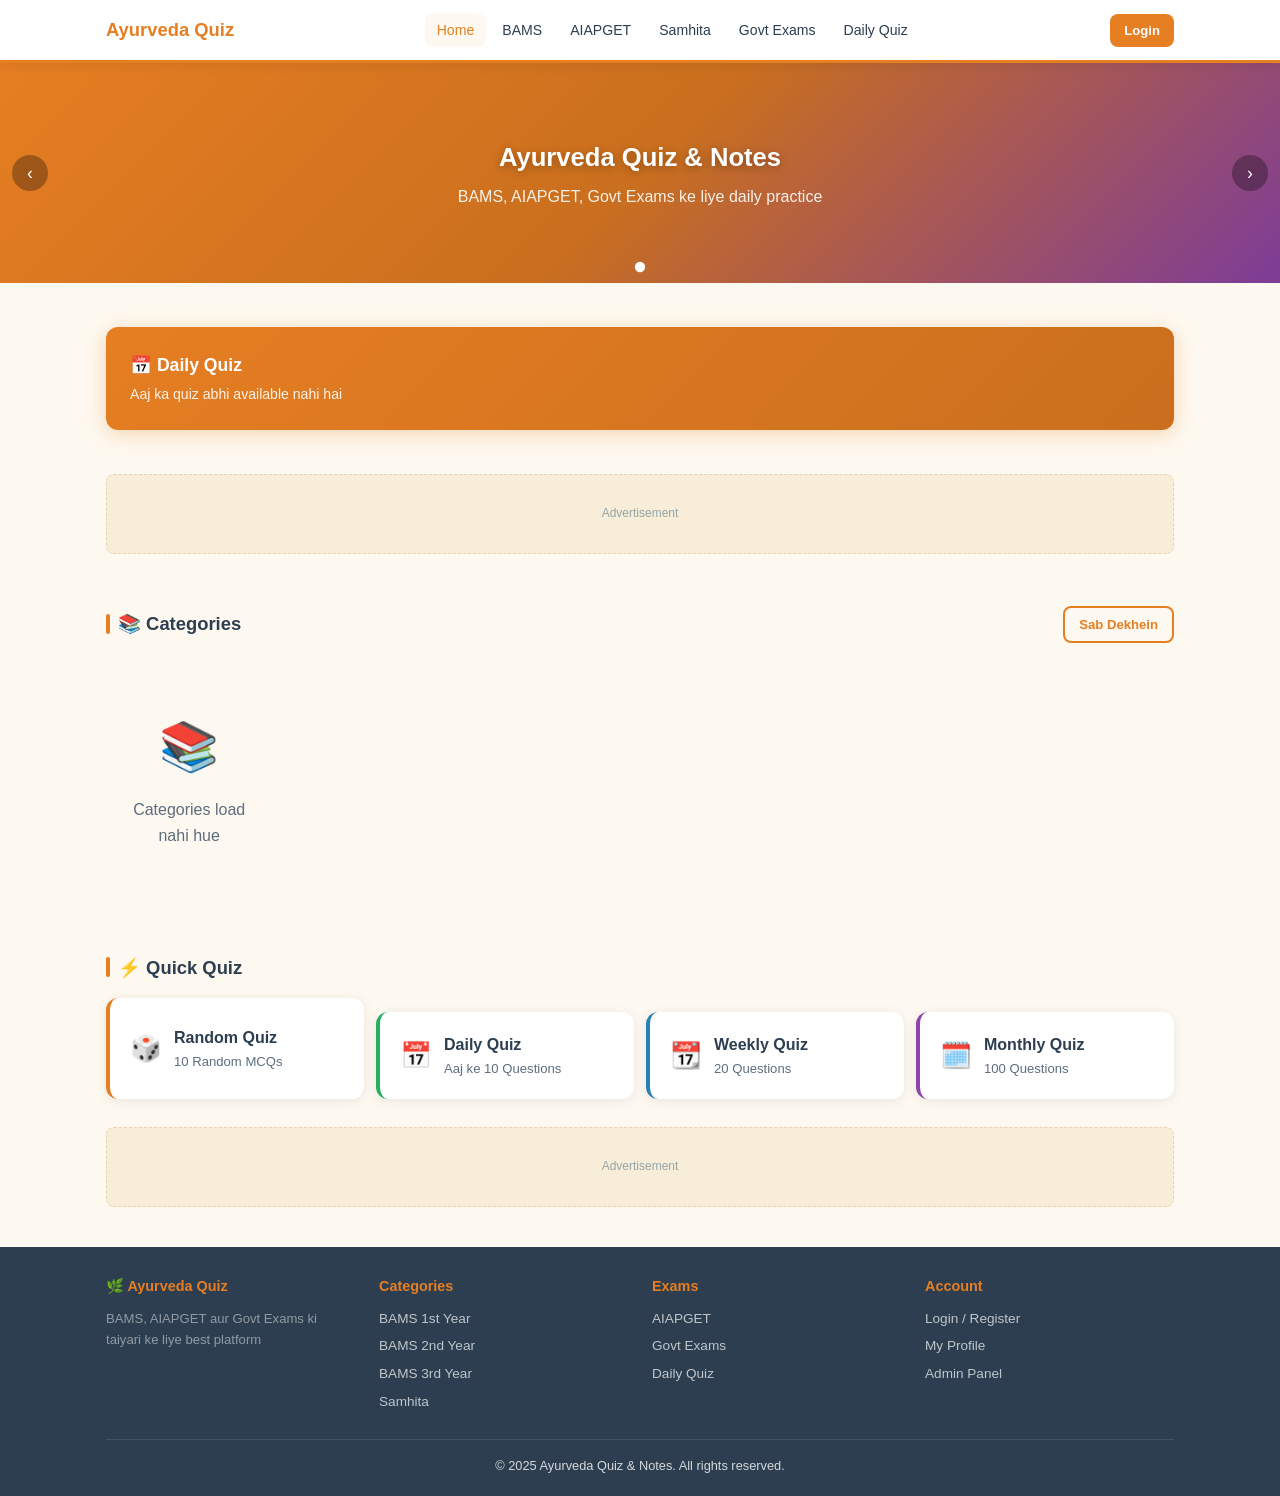
==== index.html @ a4ee5ae4 "Initial commit: Complete Ayurveda Quiz & Notes web app - Full homepage with banner slider, daily qui" ====
<!DOCTYPE html>
<html lang="hi">
<head>
  <meta charset="UTF-8">
  <meta name="viewport" content="width=device-width, initial-scale=1.0">
  <title>Ayurveda Quiz & Notes | BAMS | AIAPGET | Govt Exams</title>
  <meta name="description" content="BAMS, AIAPGET, Samhita aur Govt Exam ke liye free Ayurveda MCQ Quiz, Daily Test, Notes. Daily 10 questions practice.">
  <meta name="theme-color" content="#E67E22">
  <!-- Open Graph -->
  <meta property="og:title" content="Ayurveda Quiz & Notes">
  <meta property="og:description" content="Daily Ayurveda MCQ Practice for BAMS, AIAPGET, Govt Exams">
  <meta property="og:type" content="website">
  <link rel="stylesheet" href="/assets/css/style.css">
  <link rel="manifest" href="/manifest.json">
  <link rel="icon" href="/assets/img/logo.png" type="image/png">
  <!-- Preconnect -->
  <link rel="preconnect" href="https://fonts.googleapis.com">
</head>
<body>

<!-- ── Navbar ─────────────────────────────────────────────── -->
<nav class="navbar">
  <div class="container navbar-inner">
    <a href="/" class="navbar-brand">
      <img src="/assets/img/logo.png" alt="Logo" onerror="this.style.display='none'">
      <span>Ayurveda Quiz</span>
    </a>
    <div class="navbar-menu" id="nav-menu">
      <a href="/">Home</a>
      <a href="/pages/bams.html?year=1">BAMS</a>
      <a href="/pages/aiapget.html">AIAPGET</a>
      <a href="/pages/samhita.html">Samhita</a>
      <a href="/pages/govt-exam.html">Govt Exams</a>
      <a href="/pages/daily-quiz.html">Daily Quiz</a>
    </div>
    <div class="navbar-actions">
      <a href="/pages/login.html" class="btn btn-primary btn-sm" id="nav-login-btn">Login</a>
      <div class="hidden" id="nav-user-btn">
        <a href="/pages/profile.html" class="btn btn-outline btn-sm">👤 <span id="nav-user-name">User</span></a>
        <button id="nav-logout-btn" class="btn btn-sm" style="background:none;color:var(--text-mid);border:none">Logout</button>
      </div>
    </div>
    <button class="navbar-hamburger" id="nav-burger">☰</button>
  </div>
</nav>

<!-- ── Banner Slider ──────────────────────────────────────── -->
<div class="banner-slider" id="banner-slider">
  <div class="banner-slides" id="banner-slides">
    <!-- Loaded by JS -->
    <div class="banner-slide">
      <div class="banner-content">
        <h2>🌿 Ayurveda Quiz & Notes</h2>
        <p>BAMS, AIAPGET, Samhita ke liye daily practice karein</p>
        <a href="/pages/daily-quiz.html" class="btn btn-white btn-sm mt-2">Daily Quiz Start karein →</a>
      </div>
    </div>
  </div>
  <button class="banner-arrow prev" aria-label="Previous">‹</button>
  <button class="banner-arrow next" aria-label="Next">›</button>
  <div class="banner-dots" id="banner-dots"></div>
</div>

<!-- ── Main Content ───────────────────────────────────────── -->
<div class="container">

  <!-- Daily Quiz Highlight -->
  <div class="section">
    <div id="daily-quiz-box">
      <!-- Loaded by JS -->
      <div class="daily-quiz-box">
        <div class="info">
          <h3>📅 Daily Quiz Load ho raha hai...</h3>
        </div>
      </div>
    </div>
  </div>

  <!-- Ad Slot Top -->
  <div class="ad-slot mb-3" id="ad-slot-top">Advertisement</div>

  <!-- Categories -->
  <div class="section">
    <div class="section-header">
      <div class="section-title">📚 Categories</div>
      <a href="/pages/bams.html?year=1" class="btn btn-outline btn-sm">Sab Dekhein</a>
    </div>
    <div class="categories-grid" id="categories-grid">
      <!-- Loaded by JS -->
      <div class="spinner-wrap"><div class="spinner"></div></div>
    </div>
  </div>

  <!-- Quick Quiz Row -->
  <div class="section">
    <div class="section-title mb-2">⚡ Quick Quiz</div>
    <div style="display:grid;grid-template-columns:repeat(auto-fill,minmax(220px,1fr));gap:12px">
      <a href="/pages/quiz.html?type=random" class="card" style="border-left:4px solid var(--primary);display:flex;align-items:center;gap:12px;text-decoration:none;color:var(--text)">
        <span style="font-size:1.6rem">🎲</span>
        <div><div style="font-weight:700">Random Quiz</div><div class="text-small text-muted">10 Random MCQs</div></div>
      </a>
      <a href="/pages/daily-quiz.html" class="card" style="border-left:4px solid var(--green);display:flex;align-items:center;gap:12px;text-decoration:none;color:var(--text)">
        <span style="font-size:1.6rem">📅</span>
        <div><div style="font-weight:700">Daily Quiz</div><div class="text-small text-muted">Aaj ke 10 Questions</div></div>
      </a>
      <a href="/pages/quiz.html?type=weekly" class="card" style="border-left:4px solid var(--blue);display:flex;align-items:center;gap:12px;text-decoration:none;color:var(--text)">
        <span style="font-size:1.6rem">📆</span>
        <div><div style="font-weight:700">Weekly Quiz</div><div class="text-small text-muted">20 Questions</div></div>
      </a>
      <a href="/pages/quiz.html?type=monthly" class="card" style="border-left:4px solid var(--purple);display:flex;align-items:center;gap:12px;text-decoration:none;color:var(--text)">
        <span style="font-size:1.6rem">🗓️</span>
        <div><div style="font-weight:700">Monthly Quiz</div><div class="text-small text-muted">100 Questions</div></div>
      </a>
    </div>
  </div>

  <!-- Ad Slot Bottom -->
  <div class="ad-slot mb-3" id="ad-slot-bottom">Advertisement</div>

</div><!-- /container -->

<!-- ── Footer ─────────────────────────────────────────────── -->
<footer class="footer">
  <div class="container">
    <div class="footer-grid">
      <div class="footer-col">
        <h4>🌿 Ayurveda Quiz</h4>
        <p style="font-size:0.82rem;opacity:0.6">BAMS, AIAPGET aur Govt Exams ki taiyari ke liye best platform</p>
      </div>
      <div class="footer-col">
        <h4>Categories</h4>
        <a href="/pages/bams.html?year=1">BAMS 1st Year</a>
        <a href="/pages/bams.html?year=2">BAMS 2nd Year</a>
        <a href="/pages/bams.html?year=3">BAMS 3rd Year</a>
        <a href="/pages/samhita.html">Samhita</a>
      </div>
      <div class="footer-col">
        <h4>Exams</h4>
        <a href="/pages/aiapget.html">AIAPGET</a>
        <a href="/pages/govt-exam.html">Govt Exams</a>
        <a href="/pages/daily-quiz.html">Daily Quiz</a>
      </div>
      <div class="footer-col">
        <h4>Account</h4>
        <a href="/pages/login.html">Login / Register</a>
        <a href="/pages/profile.html">My Profile</a>
        <a href="/admin/">Admin Panel</a>
      </div>
    </div>
    <div class="footer-bottom">
      © 2025 Ayurveda Quiz & Notes. All rights reserved.
    </div>
  </div>
</footer>

<script src="/assets/js/app.js"></script>
<script src="/assets/js/home.js"></script>
</body>
</html>
---- assets/css/style.css ----
/* ============================================================
   Ayurveda Quiz & Notes — Main Stylesheet
   Color: Saffron + Green + Cream (Ayurveda theme)
   ============================================================ */

:root {
  --primary:       #E67E22;
  --primary-dark:  #CA6F1E;
  --primary-light: #F39C12;
  --green:         #27AE60;
  --green-dark:    #1E8449;
  --blue:          #2980B9;
  --purple:        #8E44AD;
  --red:           #C0392B;
  --teal:          #16A085;
  --cream:         #FEF9F0;
  --cream-dark:    #F8EDD8;
  --white:         #FFFFFF;
  --text:          #2C3E50;
  --text-mid:      #5D6D7E;
  --text-light:    #95A5A6;
  --border:        #E8D5B0;
  --shadow:        0 2px 12px rgba(0,0,0,0.08);
  --shadow-lg:     0 8px 32px rgba(0,0,0,0.12);
  --radius:        12px;
  --radius-sm:     8px;
  --font:          'Segoe UI', 'Noto Sans', Arial, sans-serif;
  --transition:    0.22s ease;
}

/* ── Reset ─────────────────────────────────────────────────── */
*, *::before, *::after { box-sizing: border-box; margin: 0; padding: 0; }
html { scroll-behavior: smooth; }
body {
  font-family: var(--font);
  background: var(--cream);
  color: var(--text);
  line-height: 1.6;
  min-height: 100vh;
}
a { color: var(--primary); text-decoration: none; }
a:hover { color: var(--primary-dark); }
img { max-width: 100%; display: block; }
button { cursor: pointer; font-family: var(--font); }
input, textarea, select { font-family: var(--font); }

/* ── Utility ────────────────────────────────────────────────── */
.container    { max-width: 1100px; margin: 0 auto; padding: 0 16px; }
.flex         { display: flex; }
.flex-center  { display: flex; align-items: center; justify-content: center; }
.gap-1        { gap: 8px; }
.gap-2        { gap: 16px; }
.gap-3        { gap: 24px; }
.mt-1         { margin-top: 8px; }
.mt-2         { margin-top: 16px; }
.mt-3         { margin-top: 24px; }
.mb-2         { margin-bottom: 16px; }
.mb-3         { margin-bottom: 24px; }
.text-center  { text-align: center; }
.text-muted   { color: var(--text-mid); }
.text-small   { font-size: 0.82rem; }
.hidden       { display: none !important; }
.badge {
  display: inline-block;
  padding: 2px 10px;
  border-radius: 20px;
  font-size: 0.75rem;
  font-weight: 600;
  background: var(--primary);
  color: white;
}
.badge.green  { background: var(--green); }
.badge.red    { background: var(--red); }
.badge.blue   { background: var(--blue); }

/* ── Buttons ────────────────────────────────────────────────── */
.btn {
  display: inline-flex;
  align-items: center;
  gap: 6px;
  padding: 10px 20px;
  border-radius: var(--radius-sm);
  font-size: 0.92rem;
  font-weight: 600;
  border: none;
  transition: var(--transition);
  cursor: pointer;
  text-decoration: none;
}
.btn-primary  { background: var(--primary); color: white; }
.btn-primary:hover  { background: var(--primary-dark); color: white; transform: translateY(-1px); }
.btn-green    { background: var(--green); color: white; }
.btn-green:hover    { background: var(--green-dark); color: white; }
.btn-outline  { background: transparent; border: 2px solid var(--primary); color: var(--primary); }
.btn-outline:hover  { background: var(--primary); color: white; }
.btn-sm       { padding: 6px 14px; font-size: 0.82rem; }
.btn-lg       { padding: 14px 28px; font-size: 1rem; }
.btn-block    { width: 100%; justify-content: center; }
.btn-white    { background: white; color: var(--primary); }
.btn-white:hover { background: var(--cream); }

/* ── Navbar ─────────────────────────────────────────────────── */
.navbar {
  position: sticky;
  top: 0;
  z-index: 100;
  background: white;
  border-bottom: 3px solid var(--primary);
  box-shadow: var(--shadow);
}
.navbar-inner {
  display: flex;
  align-items: center;
  justify-content: space-between;
  height: 60px;
}
.navbar-brand {
  display: flex;
  align-items: center;
  gap: 10px;
  font-size: 1.15rem;
  font-weight: 700;
  color: var(--primary);
  text-decoration: none;
}
.navbar-brand img { width: 36px; height: 36px; border-radius: 6px; }
.navbar-menu { display: flex; align-items: center; gap: 4px; }
.navbar-menu a {
  padding: 6px 12px;
  border-radius: var(--radius-sm);
  font-size: 0.88rem;
  font-weight: 500;
  color: var(--text);
  transition: var(--transition);
}
.navbar-menu a:hover, .navbar-menu a.active {
  background: var(--cream);
  color: var(--primary);
}
.navbar-actions { display: flex; align-items: center; gap: 8px; }
.navbar-hamburger { display: none; background: none; border: none; font-size: 1.5rem; color: var(--text); }

@media (max-width: 768px) {
  .navbar-menu { display: none; flex-direction: column; position: absolute; top: 60px; left: 0; right: 0; background: white; padding: 12px; border-bottom: 2px solid var(--border); box-shadow: var(--shadow); }
  .navbar-menu.open { display: flex; }
  .navbar-menu a { padding: 10px 16px; border-radius: var(--radius-sm); }
  .navbar-hamburger { display: block; }
}

/* ── Banner Slider ──────────────────────────────────────────── */
.banner-slider {
  position: relative;
  overflow: hidden;
  border-radius: 0;
  background: #1a1a2e;
}
.banner-slides { display: flex; transition: transform 0.5s ease; }
.banner-slide {
  min-width: 100%;
  position: relative;
  height: 220px;
  background: linear-gradient(135deg, var(--primary) 0%, var(--primary-dark) 50%, #7D3C98 100%);
  display: flex;
  align-items: center;
  justify-content: center;
  overflow: hidden;
}
.banner-slide img { position: absolute; inset: 0; width: 100%; height: 100%; object-fit: cover; opacity: 0.4; }
.banner-content { position: relative; z-index: 1; text-align: center; color: white; padding: 20px; }
.banner-content h2 { font-size: 1.6rem; font-weight: 800; text-shadow: 0 2px 8px rgba(0,0,0,0.3); }
.banner-content p  { font-size: 1rem; margin-top: 6px; opacity: 0.9; }
.banner-dots {
  position: absolute; bottom: 12px; left: 50%; transform: translateX(-50%);
  display: flex; gap: 6px; z-index: 2;
}
.banner-dot {
  width: 8px; height: 8px; border-radius: 50%; background: rgba(255,255,255,0.5);
  cursor: pointer; transition: var(--transition);
}
.banner-dot.active { background: white; transform: scale(1.3); }
.banner-arrow {
  position: absolute; top: 50%; transform: translateY(-50%);
  background: rgba(0,0,0,0.3); color: white; border: none;
  width: 36px; height: 36px; border-radius: 50%; font-size: 1.1rem;
  display: flex; align-items: center; justify-content: center;
  z-index: 2; cursor: pointer; transition: var(--transition);
}
.banner-arrow:hover { background: rgba(0,0,0,0.6); }
.banner-arrow.prev { left: 12px; }
.banner-arrow.next { right: 12px; }

@media (max-width: 600px) {
  .banner-slide { height: 160px; }
  .banner-content h2 { font-size: 1.2rem; }
}

/* ── Section Headers ────────────────────────────────────────── */
.section { padding: 28px 0; }
.section-header {
  display: flex;
  align-items: center;
  justify-content: space-between;
  margin-bottom: 18px;
}
.section-title {
  font-size: 1.15rem;
  font-weight: 700;
  color: var(--text);
  display: flex;
  align-items: center;
  gap: 8px;
}
.section-title::before {
  content: '';
  display: block;
  width: 4px;
  height: 20px;
  background: var(--primary);
  border-radius: 2px;
}

/* ── Daily Quiz Box ─────────────────────────────────────────── */
.daily-quiz-box {
  background: linear-gradient(135deg, var(--primary) 0%, var(--primary-dark) 100%);
  color: white;
  border-radius: var(--radius);
  padding: 24px;
  display: flex;
  align-items: center;
  justify-content: space-between;
  gap: 16px;
  box-shadow: 0 4px 20px rgba(230,126,34,0.3);
  margin: 16px 0;
}
.daily-quiz-box .info h3 { font-size: 1.1rem; font-weight: 700; }
.daily-quiz-box .info p  { font-size: 0.88rem; opacity: 0.9; margin-top: 4px; }
.daily-quiz-box .meta    { display: flex; gap: 16px; margin-top: 10px; }
.daily-quiz-box .meta span { font-size: 0.82rem; background: rgba(255,255,255,0.2); padding: 3px 10px; border-radius: 20px; }
.daily-quiz-completed    { background: linear-gradient(135deg, var(--green) 0%, var(--green-dark) 100%); box-shadow: 0 4px 20px rgba(39,174,96,0.3); }

@media (max-width: 600px) {
  .daily-quiz-box { flex-direction: column; align-items: flex-start; }
}

/* ── Category Cards Grid ────────────────────────────────────── */
.categories-grid {
  display: grid;
  grid-template-columns: repeat(auto-fill, minmax(160px, 1fr));
  gap: 14px;
}
.category-card {
  background: white;
  border-radius: var(--radius);
  padding: 20px 16px;
  text-align: center;
  box-shadow: var(--shadow);
  border: 2px solid transparent;
  transition: var(--transition);
  cursor: pointer;
  text-decoration: none;
  color: var(--text);
  display: block;
}
.category-card:hover {
  border-color: var(--card-color, var(--primary));
  transform: translateY(-3px);
  box-shadow: var(--shadow-lg);
  color: var(--text);
}
.category-card .icon {
  font-size: 2rem;
  margin-bottom: 8px;
  display: block;
}
.category-card .name { font-size: 0.88rem; font-weight: 600; }
.category-card .count { font-size: 0.75rem; color: var(--text-light); margin-top: 4px; }
.category-card .color-bar {
  height: 4px;
  border-radius: 2px;
  margin: 10px 0 0;
  background: var(--card-color, var(--primary));
}

@media (max-width: 480px) {
  .categories-grid { grid-template-columns: repeat(2, 1fr); gap: 10px; }
}

/* ── Subject Cards ──────────────────────────────────────────── */
.subjects-grid {
  display: grid;
  grid-template-columns: repeat(auto-fill, minmax(220px, 1fr));
  gap: 14px;
}
.subject-card {
  background: white;
  border-radius: var(--radius);
  padding: 18px;
  box-shadow: var(--shadow);
  border-left: 5px solid var(--primary);
  transition: var(--transition);
  display: flex;
  align-items: center;
  gap: 14px;
  text-decoration: none;
  color: var(--text);
}
.subject-card:hover { transform: translateX(4px); box-shadow: var(--shadow-lg); color: var(--text); }
.subject-card .icon { font-size: 1.6rem; }
.subject-card .info { flex: 1; }
.subject-card .info h4 { font-size: 0.95rem; font-weight: 600; }
.subject-card .info p  { font-size: 0.78rem; color: var(--text-mid); margin-top: 2px; }
.subject-card .arrow  { color: var(--primary); font-size: 1.1rem; }

/* ── Tabs ───────────────────────────────────────────────────── */
.tabs { display: flex; gap: 4px; border-bottom: 2px solid var(--border); margin-bottom: 20px; overflow-x: auto; }
.tab-btn {
  padding: 10px 18px;
  border: none;
  background: none;
  font-size: 0.9rem;
  font-weight: 500;
  color: var(--text-mid);
  cursor: pointer;
  border-bottom: 3px solid transparent;
  margin-bottom: -2px;
  white-space: nowrap;
  transition: var(--transition);
}
.tab-btn:hover { color: var(--primary); }
.tab-btn.active { color: var(--primary); border-bottom-color: var(--primary); font-weight: 700; }
.tab-panel { display: none; }
.tab-panel.active { display: block; }

/* ── Cards / Panels ─────────────────────────────────────────── */
.card {
  background: white;
  border-radius: var(--radius);
  padding: 20px;
  box-shadow: var(--shadow);
}
.card + .card { margin-top: 14px; }

/* ── Quiz List (test list in subject page) ──────────────────── */
.quiz-list { display: flex; flex-direction: column; gap: 10px; }
.quiz-list-item {
  background: white;
  border: 1px solid var(--border);
  border-radius: var(--radius-sm);
  padding: 14px 16px;
  display: flex;
  align-items: center;
  justify-content: space-between;
  gap: 12px;
  transition: var(--transition);
}
.quiz-list-item:hover { border-color: var(--primary); box-shadow: var(--shadow); }
.quiz-list-item .info h4 { font-size: 0.92rem; font-weight: 600; }
.quiz-list-item .info p  { font-size: 0.78rem; color: var(--text-mid); margin-top: 2px; }
.quiz-list-item .meta    { display: flex; gap: 8px; flex-shrink: 0; }

/* ── Notes Content ──────────────────────────────────────────── */
.notes-content {
  line-height: 1.8;
  color: var(--text);
}
.notes-content h1, .notes-content h2, .notes-content h3 {
  color: var(--primary);
  margin: 1.2em 0 0.5em;
}
.notes-content h2 { font-size: 1.1rem; border-bottom: 2px solid var(--border); padding-bottom: 6px; }
.notes-content h3 { font-size: 1rem; }
.notes-content p  { margin: 0.6em 0; }
.notes-content ul, .notes-content ol { padding-left: 1.6em; margin: 0.6em 0; }
.notes-content li { margin: 0.3em 0; }
.notes-content table { border-collapse: collapse; width: 100%; margin: 1em 0; font-size: 0.9rem; }
.notes-content table th { background: var(--primary); color: white; padding: 8px 12px; }
.notes-content table td { border: 1px solid var(--border); padding: 8px 12px; }
.notes-content table tr:nth-child(even) td { background: var(--cream); }
.notes-content .highlight { background: #FFF3CD; border-left: 4px solid #F39C12; padding: 10px 14px; border-radius: 0 var(--radius-sm) var(--radius-sm) 0; margin: 1em 0; }
.notes-content .important { background: #FCE4EC; border-left: 4px solid #E91E63; padding: 10px 14px; border-radius: 0 var(--radius-sm) var(--radius-sm) 0; margin: 1em 0; }

/* ── Auth Form ──────────────────────────────────────────────── */
.auth-page { min-height: 100vh; display: flex; align-items: center; justify-content: center; background: linear-gradient(135deg, var(--cream) 0%, var(--cream-dark) 100%); padding: 20px; }
.auth-card { background: white; border-radius: var(--radius); padding: 36px 32px; width: 100%; max-width: 400px; box-shadow: var(--shadow-lg); }
.auth-card .logo { text-align: center; margin-bottom: 24px; }
.auth-card .logo img { width: 56px; margin: 0 auto 8px; }
.auth-card .logo h1 { font-size: 1.2rem; color: var(--primary); }
.auth-tabs { display: flex; border: 2px solid var(--border); border-radius: var(--radius-sm); overflow: hidden; margin-bottom: 24px; }
.auth-tab { flex: 1; padding: 10px; text-align: center; cursor: pointer; font-weight: 600; font-size: 0.9rem; border: none; background: none; transition: var(--transition); color: var(--text-mid); }
.auth-tab.active { background: var(--primary); color: white; }
.form-group { margin-bottom: 16px; }
.form-group label { display: block; font-size: 0.85rem; font-weight: 600; color: var(--text-mid); margin-bottom: 6px; }
.form-group input {
  width: 100%; padding: 11px 14px; border: 2px solid var(--border);
  border-radius: var(--radius-sm); font-size: 0.95rem;
  transition: var(--transition); background: var(--cream);
}
.form-group input:focus { outline: none; border-color: var(--primary); background: white; }

/* ── Toast Notification ─────────────────────────────────────── */
.toast-container { position: fixed; top: 70px; right: 16px; z-index: 9999; display: flex; flex-direction: column; gap: 8px; pointer-events: none; }
.toast {
  background: white;
  border-left: 4px solid var(--green);
  border-radius: var(--radius-sm);
  padding: 12px 18px;
  box-shadow: var(--shadow-lg);
  display: flex;
  align-items: center;
  gap: 10px;
  font-size: 0.9rem;
  font-weight: 500;
  min-width: 240px;
  max-width: 360px;
  animation: slideIn 0.3s ease, fadeOut 0.3s ease 2.7s forwards;
  pointer-events: all;
}
.toast.error  { border-color: var(--red); }
.toast.warn   { border-color: var(--primary); }
@keyframes slideIn { from { opacity: 0; transform: translateX(30px); } to { opacity: 1; transform: translateX(0); } }
@keyframes fadeOut { from { opacity: 1; } to { opacity: 0; transform: translateX(30px); } }

/* ── Page Header ────────────────────────────────────────────── */
.page-header {
  background: linear-gradient(135deg, var(--primary) 0%, var(--primary-dark) 100%);
  color: white;
  padding: 28px 0 22px;
}
.page-header h1 { font-size: 1.4rem; font-weight: 800; }
.page-header p  { font-size: 0.9rem; opacity: 0.9; margin-top: 4px; }
.breadcrumb { display: flex; align-items: center; gap: 6px; font-size: 0.8rem; opacity: 0.85; margin-bottom: 8px; }
.breadcrumb a { color: white; }
.breadcrumb span { opacity: 0.6; }

/* ── Footer ─────────────────────────────────────────────────── */
.footer {
  background: var(--text);
  color: rgba(255,255,255,0.8);
  padding: 28px 0 20px;
  margin-top: 40px;
}
.footer-grid { display: grid; grid-template-columns: repeat(auto-fit, minmax(180px, 1fr)); gap: 24px; }
.footer-col h4 { color: var(--primary); font-size: 0.9rem; font-weight: 700; margin-bottom: 10px; }
.footer-col a  { display: block; color: rgba(255,255,255,0.7); font-size: 0.85rem; margin-bottom: 6px; }
.footer-col a:hover { color: var(--primary); }
.footer-bottom { text-align: center; font-size: 0.8rem; margin-top: 20px; padding-top: 16px; border-top: 1px solid rgba(255,255,255,0.1); }

/* ── Spinner / Loading ──────────────────────────────────────── */
.spinner-wrap { display: flex; justify-content: center; padding: 40px; }
.spinner { width: 36px; height: 36px; border: 3px solid var(--border); border-top-color: var(--primary); border-radius: 50%; animation: spin 0.7s linear infinite; }
@keyframes spin { to { transform: rotate(360deg); } }

/* ── Empty State ────────────────────────────────────────────── */
.empty-state { text-align: center; padding: 48px 20px; color: var(--text-mid); }
.empty-state .icon { font-size: 3rem; margin-bottom: 12px; }
.empty-state h3 { font-size: 1rem; margin-bottom: 6px; }

/* ── Ad Placeholder ─────────────────────────────────────────── */
.ad-slot { background: var(--cream-dark); border: 1px dashed var(--border); border-radius: var(--radius-sm); padding: 16px; text-align: center; font-size: 0.75rem; color: var(--text-light); min-height: 80px; display: flex; align-items: center; justify-content: center; }

/* ── Responsive tweaks ──────────────────────────────────────── */
@media (max-width: 600px) {
  .section { padding: 20px 0; }
  .card { padding: 14px; }
  .page-header { padding: 20px 0 16px; }
  .page-header h1 { font-size: 1.15rem; }
}
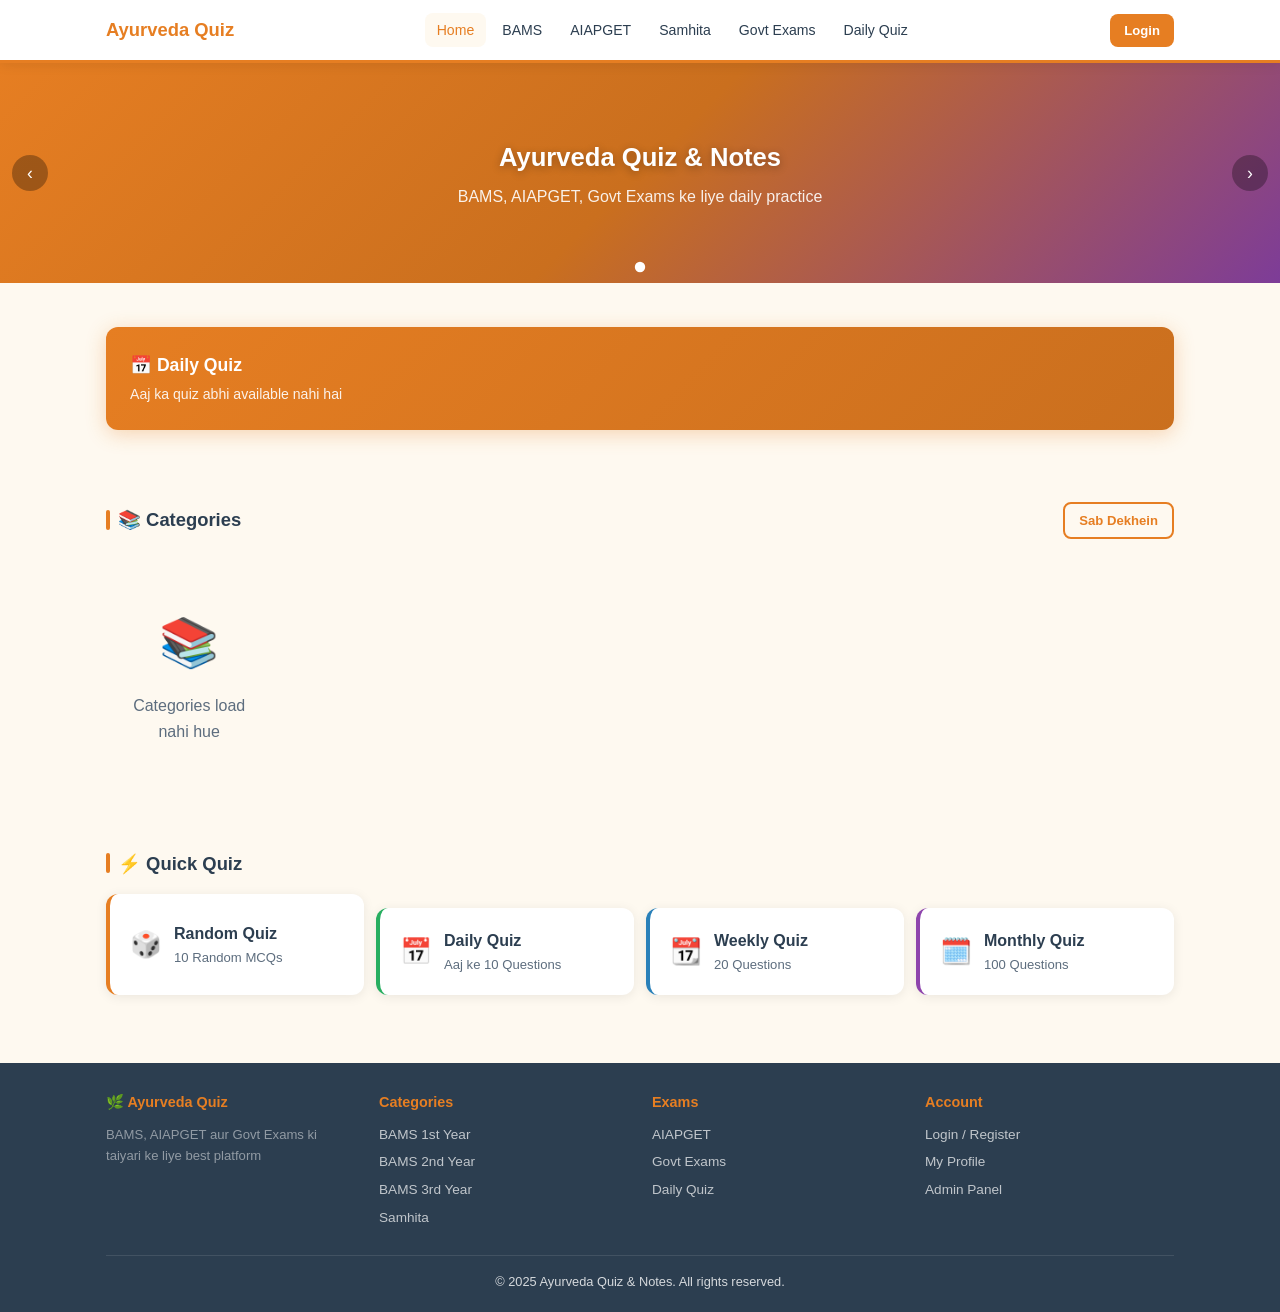
==== commit 2728794b: "Fix: Remove ads from homepage, restore PHP API, add Hostinger setup files - Homepage se ads remove k" ====
--- a/index.html
+++ b/index.html
@@ -76,9 +76,6 @@
     </div>
   </div>
 
-  <!-- Ad Slot Top -->
-  <div class="ad-slot mb-3" id="ad-slot-top">Advertisement</div>
-
   <!-- Categories -->
   <div class="section">
     <div class="section-header">
@@ -114,8 +111,6 @@
     </div>
   </div>
 
-  <!-- Ad Slot Bottom -->
-  <div class="ad-slot mb-3" id="ad-slot-bottom">Advertisement</div>
 
 </div><!-- /container -->
 
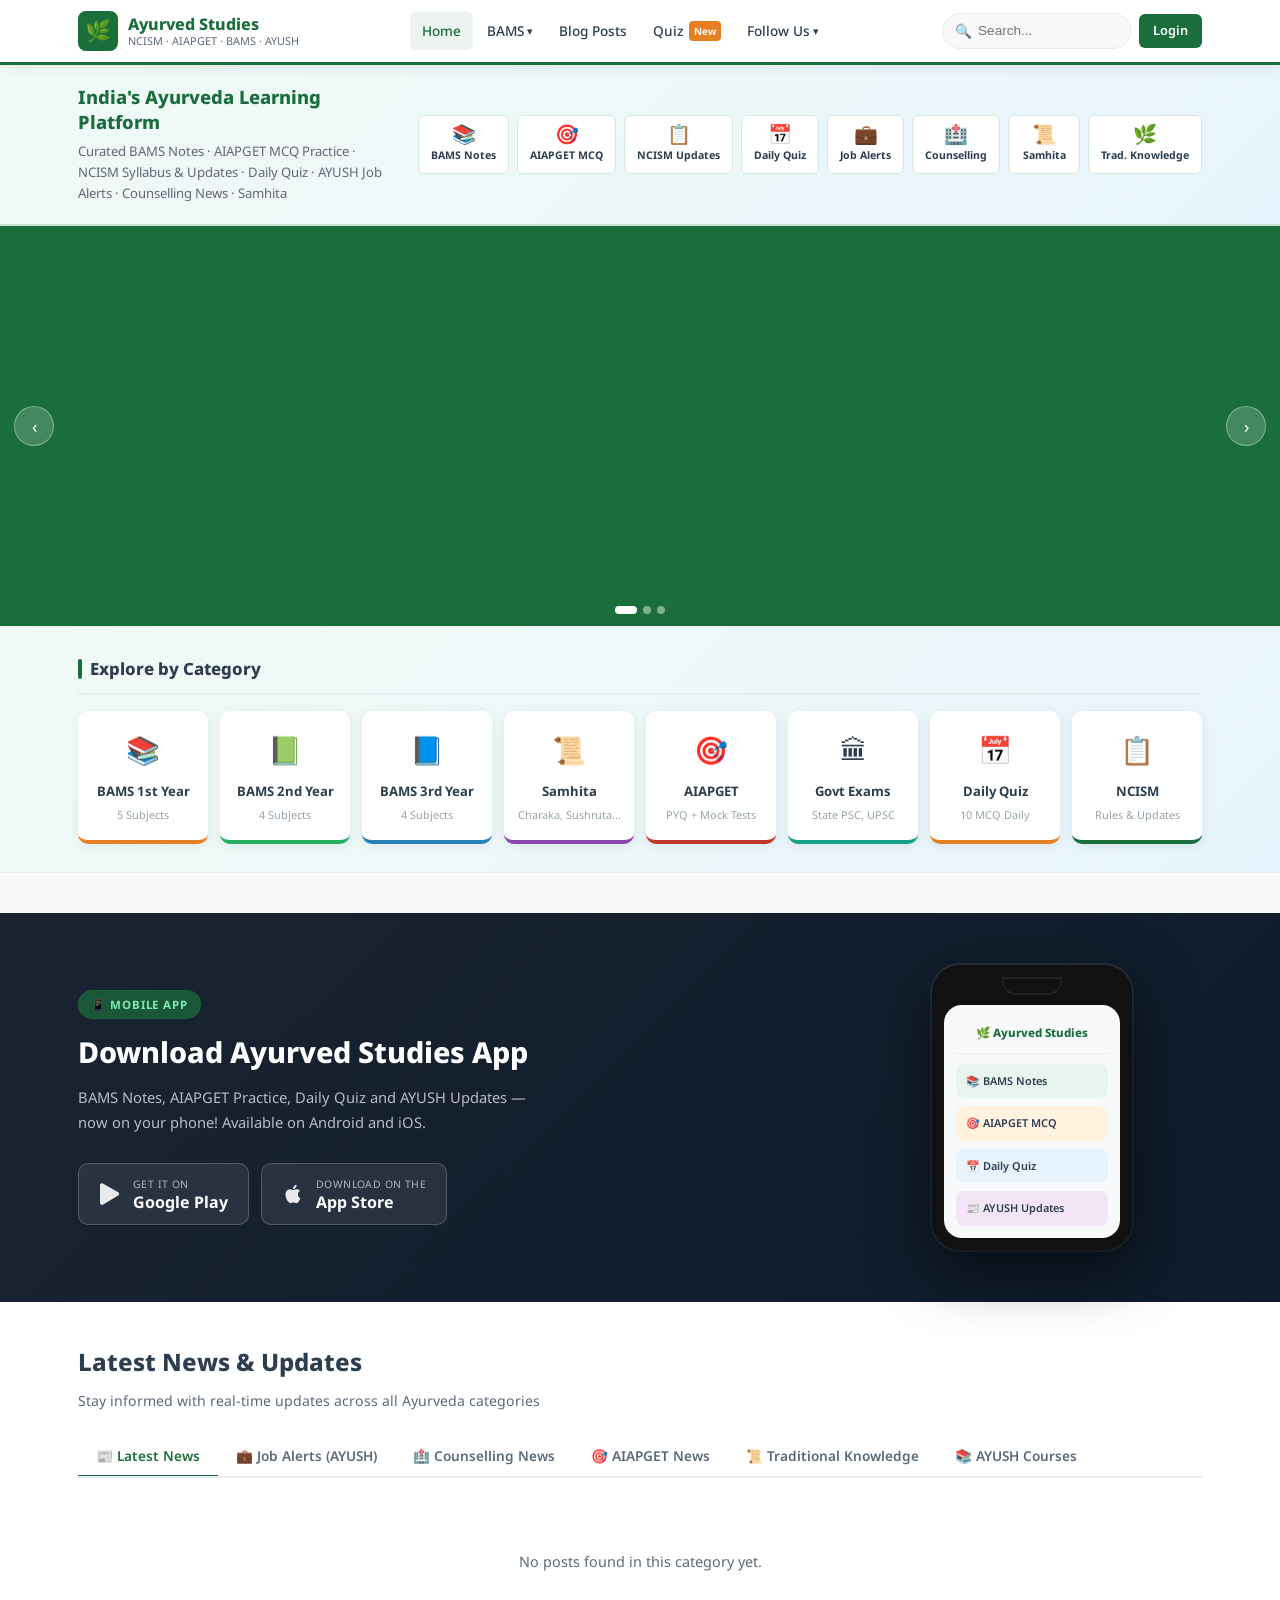
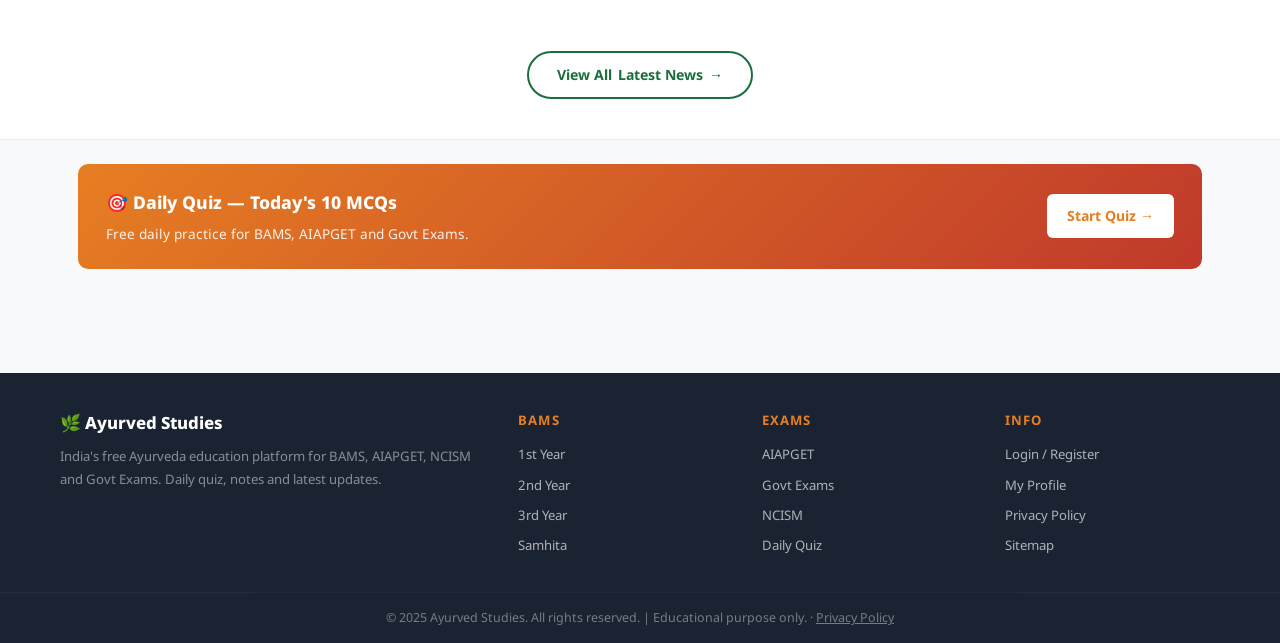
==== commit 9ee3f3eb: "safe deploy setup" ====
--- a/index.html
+++ b/index.html
@@ -1,149 +1,343 @@
 <!DOCTYPE html>
-<html lang="hi">
+<html lang="en">
 <head>
   <meta charset="UTF-8">
   <meta name="viewport" content="width=device-width, initial-scale=1.0">
-  <title>Ayurveda Quiz & Notes | BAMS | AIAPGET | Govt Exams</title>
-  <meta name="description" content="BAMS, AIAPGET, Samhita aur Govt Exam ke liye free Ayurveda MCQ Quiz, Daily Test, Notes. Daily 10 questions practice.">
-  <meta name="theme-color" content="#E67E22">
-  <!-- Open Graph -->
-  <meta property="og:title" content="Ayurveda Quiz & Notes">
-  <meta property="og:description" content="Daily Ayurveda MCQ Practice for BAMS, AIAPGET, Govt Exams">
+  <title>Ayurved Studies – Free BAMS Notes, AIAPGET MCQ, NCISM Updates & Daily Quiz</title>
+  <meta name="description" content="India's free Ayurveda learning platform. Curated BAMS notes, AIAPGET MCQ practice, NCISM updates, daily quiz, AYUSH job alerts and counselling news for Ayurveda students and doctors.">
+  <meta name="keywords" content="BAMS notes, AIAPGET preparation, NCISM syllabus, Ayurveda quiz, AYUSH job alerts, Charaka Samhita, Sushruta, counselling news">
+  <meta name="theme-color" content="#1a6e3c">
+  <meta property="og:title" content="Ayurved Studies – Free BAMS Notes, AIAPGET & AYUSH Updates">
+  <meta property="og:description" content="India's free Ayurveda education platform — BAMS Notes, AIAPGET MCQ, NCISM Updates, Daily Quiz, Job Alerts.">
   <meta property="og:type" content="website">
+  <meta property="og:url" content="https://ayurvedstudies.com">
   <link rel="stylesheet" href="/assets/css/style.css">
   <link rel="manifest" href="/manifest.json">
-  <link rel="icon" href="/assets/img/logo.png" type="image/png">
-  <!-- Preconnect -->
+  <link rel="icon" type="image/png" href="/assets/img/favicon.png">
   <link rel="preconnect" href="https://fonts.googleapis.com">
+  <link href="https://fonts.googleapis.com/css2?family=Noto+Sans:wght@400;500;600;700;800&display=swap" rel="stylesheet">
 </head>
 <body>
 
-<!-- ── Navbar ─────────────────────────────────────────────── -->
+<!-- ── Alert Bar ──────────────────────────────────── -->
+<div class="alert-bar" id="alert-bar" style="display:none">
+  🔔 <span id="alert-text">Latest Update loading...</span>
+</div>
+
+<!-- ── Navbar ─────────────────────────────────────── -->
 <nav class="navbar">
-  <div class="container navbar-inner">
-    <a href="/" class="navbar-brand">
-      <img src="/assets/img/logo.png" alt="Logo" onerror="this.style.display='none'">
-      <span>Ayurveda Quiz</span>
+  <div class="container nav-inner">
+
+    <a href="/" class="nav-brand">
+      <div class="nav-brand-logo">🌿</div>
+      <div class="nav-brand-text">
+        <span class="site-name">Ayurved Studies</span>
+        <span class="site-tagline">NCISM · AIAPGET · BAMS · AYUSH</span>
+      </div>
     </a>
-    <div class="navbar-menu" id="nav-menu">
-      <a href="/">Home</a>
-      <a href="/pages/bams.html?year=1">BAMS</a>
-      <a href="/pages/aiapget.html">AIAPGET</a>
-      <a href="/pages/samhita.html">Samhita</a>
-      <a href="/pages/govt-exam.html">Govt Exams</a>
-      <a href="/pages/daily-quiz.html">Daily Quiz</a>
-    </div>
-    <div class="navbar-actions">
-      <a href="/pages/login.html" class="btn btn-primary btn-sm" id="nav-login-btn">Login</a>
+
+    <div class="nav-menu" id="nav-menu">
+      <a href="/" class="active">Home</a>
+
+      <!-- BAMS Dropdown -->
+      <div class="nav-dropdown">
+        <a href="/category/bams" class="nav-dropdown-trigger">BAMS <span class="nav-caret">▾</span></a>
+        <div class="nav-dropdown-menu">
+          <a href="/category/bams-1st-year">📚 1st Year</a>
+          <a href="/category/bams-2nd-year">📗 2nd Year</a>
+          <a href="/category/bams-3rd-year">📘 3rd Year</a>
+          <div class="nav-dd-divider"></div>
+          <a href="/category/aiapget">🎯 AIAPGET</a>
+          <a href="/category/ncism">📋 NCISM</a>
+        </div>
+      </div>
+
+      <a href="/blog-post/">Blog Posts</a>
+      <a href="/pages/quiz.html">Quiz <span class="new-badge">New</span></a>
+
+      <!-- Follow Us Dropdown -->
+      <div class="nav-dropdown">
+        <a href="#" class="nav-dropdown-trigger">Follow Us <span class="nav-caret">▾</span></a>
+        <div class="nav-dropdown-menu">
+          <a href="#" target="_blank" rel="noopener">▶ YouTube</a>
+          <a href="#" target="_blank" rel="noopener">📷 Instagram</a>
+          <a href="#" target="_blank" rel="noopener">✈ Telegram</a>
+          <div class="nav-dd-divider"></div>
+          <a href="https://play.google.com/store/apps/details?id=co.diy4.mvewg" target="_blank" rel="noopener">🤖 Android App</a>
+          <a href="https://apps.apple.com/in/app/ayurved-studies/id6747332414" target="_blank" rel="noopener"> iOS App</a>
+        </div>
+      </div>
+    </div>
+
+    <div class="nav-actions">
+      <form class="nav-search" onsubmit="searchPosts(event)">
+        <span>🔍</span>
+        <input type="text" id="search-input" placeholder="Search..." autocomplete="off">
+      </form>
+      <div id="nav-login-btn">
+        <a href="/pages/login.html" class="btn btn-primary btn-sm">Login</a>
+      </div>
       <div class="hidden" id="nav-user-btn">
-        <a href="/pages/profile.html" class="btn btn-outline btn-sm">👤 <span id="nav-user-name">User</span></a>
-        <button id="nav-logout-btn" class="btn btn-sm" style="background:none;color:var(--text-mid);border:none">Logout</button>
-      </div>
-    </div>
-    <button class="navbar-hamburger" id="nav-burger">☰</button>
+        <a href="/pages/profile.html" class="btn btn-outline btn-sm">👤 <span id="nav-user-name"></span></a>
+      </div>
+    </div>
+
+    <button class="nav-hamburger" id="nav-burger" aria-label="Menu">☰</button>
   </div>
 </nav>
 
-<!-- ── Banner Slider ──────────────────────────────────────── -->
-<div class="banner-slider" id="banner-slider">
-  <div class="banner-slides" id="banner-slides">
-    <!-- Loaded by JS -->
-    <div class="banner-slide">
-      <div class="banner-content">
-        <h2>🌿 Ayurveda Quiz & Notes</h2>
-        <p>BAMS, AIAPGET, Samhita ke liye daily practice karein</p>
-        <a href="/pages/daily-quiz.html" class="btn btn-white btn-sm mt-2">Daily Quiz Start karein →</a>
-      </div>
-    </div>
-  </div>
-  <button class="banner-arrow prev" aria-label="Previous">‹</button>
-  <button class="banner-arrow next" aria-label="Next">›</button>
-  <div class="banner-dots" id="banner-dots"></div>
+<!-- ── Site Intro / SEO Box ───────────────────────── -->
+<section class="site-intro">
+  <div class="container">
+    <div class="site-intro-inner">
+
+      <div class="site-intro-left">
+        <h1 class="site-intro-heading">
+          India's Ayurveda Learning Platform
+        </h1>
+        <p class="site-intro-tagline">
+          Curated BAMS Notes · AIAPGET MCQ Practice · NCISM Syllabus &amp; Updates · Daily Quiz · AYUSH Job Alerts · Counselling News · Samhita
+        </p>
+      </div>
+
+      <div class="site-intro-features">
+        <a href="/category/bams" class="intro-feat">
+          <span class="intro-feat-icon">📚</span>
+          <span class="intro-feat-label">BAMS Notes</span>
+        </a>
+        <a href="/category/aiapget" class="intro-feat">
+          <span class="intro-feat-icon">🎯</span>
+          <span class="intro-feat-label">AIAPGET MCQ</span>
+        </a>
+        <a href="/category/ncism" class="intro-feat">
+          <span class="intro-feat-icon">📋</span>
+          <span class="intro-feat-label">NCISM Updates</span>
+        </a>
+        <a href="/pages/quiz.html" class="intro-feat">
+          <span class="intro-feat-icon">📅</span>
+          <span class="intro-feat-label">Daily Quiz</span>
+        </a>
+        <a href="/category/job-alerts-ayush" class="intro-feat">
+          <span class="intro-feat-icon">💼</span>
+          <span class="intro-feat-label">Job Alerts</span>
+        </a>
+        <a href="/category/counselling-news" class="intro-feat">
+          <span class="intro-feat-icon">🏥</span>
+          <span class="intro-feat-label">Counselling</span>
+        </a>
+        <a href="/category/samhita" class="intro-feat">
+          <span class="intro-feat-icon">📜</span>
+          <span class="intro-feat-label">Samhita</span>
+        </a>
+        <a href="/category/traditional-knowledge" class="intro-feat">
+          <span class="intro-feat-icon">🌿</span>
+          <span class="intro-feat-label">Trad. Knowledge</span>
+        </a>
+      </div>
+
+    </div>
+  </div>
+</section>
+
+<!-- ── Image Slider ───────────────────────────────── -->
+<section class="slider-section">
+  <div class="slider-outer" id="banner-slider-outer">
+    <!-- slides injected by JS -->
+    <div class="slider-placeholder">
+      <div class="spinner"></div>
+    </div>
+  </div>
+  <!-- dots & controls injected by JS -->
+</section>
+
+<!-- ── Category Cards ──────────────────────────────── -->
+<section class="categories-section">
+  <div class="container">
+    <div class="section-head" style="margin-bottom:16px">
+      <div class="section-title">
+        <div class="section-title-bar"></div>
+        Explore by Category
+      </div>
+    </div>
+    <div class="cat-cards">
+      <a href="/category/bams-1st-year" class="cat-card" style="border-bottom-color:#E67E22">
+        <div class="icon">📚</div>
+        <div class="name">BAMS 1st Year</div>
+        <div class="count">5 Subjects</div>
+      </a>
+      <a href="/category/bams-2nd-year" class="cat-card" style="border-bottom-color:#27AE60">
+        <div class="icon">📗</div>
+        <div class="name">BAMS 2nd Year</div>
+        <div class="count">4 Subjects</div>
+      </a>
+      <a href="/category/bams-3rd-year" class="cat-card" style="border-bottom-color:#2980B9">
+        <div class="icon">📘</div>
+        <div class="name">BAMS 3rd Year</div>
+        <div class="count">4 Subjects</div>
+      </a>
+      <a href="/category/samhita" class="cat-card" style="border-bottom-color:#8E44AD">
+        <div class="icon">📜</div>
+        <div class="name">Samhita</div>
+        <div class="count">Charaka, Sushruta...</div>
+      </a>
+      <a href="/category/aiapget" class="cat-card" style="border-bottom-color:#C0392B">
+        <div class="icon">🎯</div>
+        <div class="name">AIAPGET</div>
+        <div class="count">PYQ + Mock Tests</div>
+      </a>
+      <a href="/category/govt-exam" class="cat-card" style="border-bottom-color:#16A085">
+        <div class="icon">🏛</div>
+        <div class="name">Govt Exams</div>
+        <div class="count">State PSC, UPSC</div>
+      </a>
+      <a href="/pages/quiz.html?type=daily" class="cat-card" style="border-bottom-color:var(--accent)">
+        <div class="icon">📅</div>
+        <div class="name">Daily Quiz</div>
+        <div class="count">10 MCQ Daily</div>
+      </a>
+      <a href="/category/ncism" class="cat-card" style="border-bottom-color:#1a6e3c">
+        <div class="icon">📋</div>
+        <div class="name">NCISM</div>
+        <div class="count">Rules &amp; Updates</div>
+      </a>
+    </div>
+  </div>
+</section>
+
+<!-- ── App Download Box ────────────────────────────── -->
+<section class="app-section">
+  <div class="container">
+    <div class="app-inner">
+      <div class="app-text">
+        <div class="app-tag">📱 Mobile App</div>
+        <h2>Download Ayurved Studies App</h2>
+        <p>BAMS Notes, AIAPGET Practice, Daily Quiz and AYUSH Updates — now on your phone! Available on Android and iOS.</p>
+        <div class="app-btns">
+          <a href="https://play.google.com/store/apps/details?id=co.diy4.mvewg" target="_blank" rel="noopener" class="app-store-btn android-btn">
+            <svg viewBox="0 0 24 24" width="22" height="22" fill="currentColor"><path d="M3.18 23.76a2 2 0 0 1-1-.28A2.08 2.08 0 0 1 1.1 21.6V2.4a2.08 2.08 0 0 1 1.08-1.88 2 2 0 0 1 2 .08l16.76 9.6a2 2 0 0 1 0 3.52L4.18 23.68a2 2 0 0 1-1 .08z"/></svg>
+            <div>
+              <div class="store-sub">Get it on</div>
+              <div class="store-name">Google Play</div>
+            </div>
+          </a>
+          <a href="https://apps.apple.com/in/app/ayurved-studies/id6747332414" target="_blank" rel="noopener" class="app-store-btn ios-btn">
+            <svg viewBox="0 0 24 24" width="22" height="22" fill="currentColor"><path d="M18.71 19.5c-.83 1.24-1.71 2.45-3.05 2.47-1.34.03-1.77-.79-3.29-.79-1.53 0-2 .77-3.27.82-1.31.05-2.3-1.32-3.14-2.53C4.25 17 2.94 12.45 4.7 9.39c.87-1.52 2.43-2.48 4.12-2.51 1.28-.02 2.5.87 3.29.87.78 0 2.26-1.07 3.8-.91.65.03 2.47.26 3.64 1.98-.09.06-2.17 1.28-2.15 3.81.03 3.02 2.65 4.03 2.68 4.04-.03.07-.42 1.44-1.38 2.83M13 3.5c.73-.83 1.94-1.46 2.94-1.5.13 1.17-.34 2.35-1.04 3.19-.69.85-1.83 1.51-2.95 1.42-.15-1.15.41-2.35 1.05-3.11z"/></svg>
+            <div>
+              <div class="store-sub">Download on the</div>
+              <div class="store-name">App Store</div>
+            </div>
+          </a>
+        </div>
+      </div>
+      <div class="app-visual">
+        <div class="app-phone-mock">
+          <div class="phone-notch"></div>
+          <div class="phone-screen-content">
+            <div class="phone-header">🌿 Ayurved Studies</div>
+            <div class="phone-card">📚 BAMS Notes</div>
+            <div class="phone-card" style="background:#fff3e0">🎯 AIAPGET MCQ</div>
+            <div class="phone-card" style="background:#e8f4fd">📅 Daily Quiz</div>
+            <div class="phone-card" style="background:#f3e5f5">📰 AYUSH Updates</div>
+          </div>
+        </div>
+      </div>
+    </div>
+  </div>
+</section>
+
+<!-- ── Latest News & Updates (Tab Section) ─────────── -->
+<section class="news-section">
+  <div class="container">
+
+    <div class="news-section-header">
+      <div>
+        <h2 class="news-section-title">Latest News &amp; Updates</h2>
+        <p class="news-section-sub">Stay informed with real-time updates across all Ayurveda categories</p>
+      </div>
+    </div>
+
+    <div class="news-tabs-wrap">
+      <div class="news-tabs" id="news-tabs">
+        <button class="news-tab active" data-cat="latest-news" data-name="Latest News" onclick="switchNewsTab(this)">
+          📰 Latest News
+        </button>
+        <button class="news-tab" data-cat="job-alerts-ayush" data-name="Job Alerts (AYUSH)" onclick="switchNewsTab(this)">
+          💼 Job Alerts (AYUSH)
+        </button>
+        <button class="news-tab" data-cat="counselling-news" data-name="Counselling News" onclick="switchNewsTab(this)">
+          🏥 Counselling News
+        </button>
+        <button class="news-tab" data-cat="aiapget-news" data-name="AIAPGET News" onclick="switchNewsTab(this)">
+          🎯 AIAPGET News
+        </button>
+        <button class="news-tab" data-cat="traditional-knowledge" data-name="Traditional Knowledge" onclick="switchNewsTab(this)">
+          📜 Traditional Knowledge
+        </button>
+        <button class="news-tab" data-cat="ayush-courses" data-name="AYUSH Courses" onclick="switchNewsTab(this)">
+          📚 AYUSH Courses
+        </button>
+      </div>
+    </div>
+
+    <div class="news-posts-grid" id="news-posts-list">
+      <div class="spinner-wrap" style="grid-column:1/-1"><div class="spinner"></div></div>
+    </div>
+
+    <div class="news-view-all">
+      <a href="/category/latest-news" id="news-view-all-link" class="news-view-all-btn">
+        View All <span id="news-view-all-cat">Latest News</span> →
+      </a>
+    </div>
+
+  </div>
+</section>
+
+<!-- ── Quiz Promo Banner ───────────────────────────── -->
+<div class="container" style="padding:0 18px 40px">
+  <div class="quiz-promo">
+    <div class="text">
+      <h3>🎯 Daily Quiz — Today's 10 MCQs</h3>
+      <p>Free daily practice for BAMS, AIAPGET and Govt Exams.</p>
+    </div>
+    <a href="/pages/quiz.html?type=daily" class="btn-white">Start Quiz →</a>
+  </div>
 </div>
 
-<!-- ── Main Content ───────────────────────────────────────── -->
-<div class="container">
-
-  <!-- Daily Quiz Highlight -->
-  <div class="section">
-    <div id="daily-quiz-box">
-      <!-- Loaded by JS -->
-      <div class="daily-quiz-box">
-        <div class="info">
-          <h3>📅 Daily Quiz Load ho raha hai...</h3>
-        </div>
-      </div>
-    </div>
-  </div>
-
-  <!-- Categories -->
-  <div class="section">
-    <div class="section-header">
-      <div class="section-title">📚 Categories</div>
-      <a href="/pages/bams.html?year=1" class="btn btn-outline btn-sm">Sab Dekhein</a>
-    </div>
-    <div class="categories-grid" id="categories-grid">
-      <!-- Loaded by JS -->
-      <div class="spinner-wrap"><div class="spinner"></div></div>
-    </div>
-  </div>
-
-  <!-- Quick Quiz Row -->
-  <div class="section">
-    <div class="section-title mb-2">⚡ Quick Quiz</div>
-    <div style="display:grid;grid-template-columns:repeat(auto-fill,minmax(220px,1fr));gap:12px">
-      <a href="/pages/quiz.html?type=random" class="card" style="border-left:4px solid var(--primary);display:flex;align-items:center;gap:12px;text-decoration:none;color:var(--text)">
-        <span style="font-size:1.6rem">🎲</span>
-        <div><div style="font-weight:700">Random Quiz</div><div class="text-small text-muted">10 Random MCQs</div></div>
-      </a>
-      <a href="/pages/daily-quiz.html" class="card" style="border-left:4px solid var(--green);display:flex;align-items:center;gap:12px;text-decoration:none;color:var(--text)">
-        <span style="font-size:1.6rem">📅</span>
-        <div><div style="font-weight:700">Daily Quiz</div><div class="text-small text-muted">Aaj ke 10 Questions</div></div>
-      </a>
-      <a href="/pages/quiz.html?type=weekly" class="card" style="border-left:4px solid var(--blue);display:flex;align-items:center;gap:12px;text-decoration:none;color:var(--text)">
-        <span style="font-size:1.6rem">📆</span>
-        <div><div style="font-weight:700">Weekly Quiz</div><div class="text-small text-muted">20 Questions</div></div>
-      </a>
-      <a href="/pages/quiz.html?type=monthly" class="card" style="border-left:4px solid var(--purple);display:flex;align-items:center;gap:12px;text-decoration:none;color:var(--text)">
-        <span style="font-size:1.6rem">🗓️</span>
-        <div><div style="font-weight:700">Monthly Quiz</div><div class="text-small text-muted">100 Questions</div></div>
-      </a>
-    </div>
-  </div>
-
-
-</div><!-- /container -->
-
-<!-- ── Footer ─────────────────────────────────────────────── -->
+<!-- ── Footer ─────────────────────────────────────── -->
 <footer class="footer">
-  <div class="container">
+  <div class="container footer-top">
     <div class="footer-grid">
+      <div class="footer-brand">
+        <div class="site-name">🌿 Ayurved Studies</div>
+        <p>India's free Ayurveda education platform for BAMS, AIAPGET, NCISM and Govt Exams. Daily quiz, notes and latest updates.</p>
+      </div>
       <div class="footer-col">
-        <h4>🌿 Ayurveda Quiz</h4>
-        <p style="font-size:0.82rem;opacity:0.6">BAMS, AIAPGET aur Govt Exams ki taiyari ke liye best platform</p>
-      </div>
-      <div class="footer-col">
-        <h4>Categories</h4>
-        <a href="/pages/bams.html?year=1">BAMS 1st Year</a>
-        <a href="/pages/bams.html?year=2">BAMS 2nd Year</a>
-        <a href="/pages/bams.html?year=3">BAMS 3rd Year</a>
-        <a href="/pages/samhita.html">Samhita</a>
+        <h4>BAMS</h4>
+        <a href="/category/bams-1st-year">1st Year</a>
+        <a href="/category/bams-2nd-year">2nd Year</a>
+        <a href="/category/bams-3rd-year">3rd Year</a>
+        <a href="/category/samhita">Samhita</a>
       </div>
       <div class="footer-col">
         <h4>Exams</h4>
-        <a href="/pages/aiapget.html">AIAPGET</a>
-        <a href="/pages/govt-exam.html">Govt Exams</a>
-        <a href="/pages/daily-quiz.html">Daily Quiz</a>
+        <a href="/category/aiapget">AIAPGET</a>
+        <a href="/category/govt-exam">Govt Exams</a>
+        <a href="/category/ncism">NCISM</a>
+        <a href="/pages/quiz.html">Daily Quiz</a>
       </div>
       <div class="footer-col">
-        <h4>Account</h4>
+        <h4>Info</h4>
         <a href="/pages/login.html">Login / Register</a>
         <a href="/pages/profile.html">My Profile</a>
-        <a href="/admin/">Admin Panel</a>
-      </div>
-    </div>
-    <div class="footer-bottom">
-      © 2025 Ayurveda Quiz & Notes. All rights reserved.
+        <a href="/privacy-policy/">Privacy Policy</a>
+        <a href="/sitemap.xml">Sitemap</a>
+      </div>
+    </div>
+  </div>
+  <div class="footer-bottom">
+    <div class="container">
+      © 2025 Ayurved Studies. All rights reserved. | Educational purpose only.
+      · <a href="/privacy-policy/" style="color:inherit;text-decoration:underline">Privacy Policy</a>
     </div>
   </div>
 </footer>
--- a/assets/css/style.css
+++ b/assets/css/style.css
@@ -1,467 +1,338 @@
 /* ============================================================
-   Ayurveda Quiz & Notes — Main Stylesheet
-   Color: Saffron + Green + Cream (Ayurveda theme)
+   Ayurved Studies — Main Stylesheet
    ============================================================ */
-
 :root {
-  --primary:       #E67E22;
-  --primary-dark:  #CA6F1E;
-  --primary-light: #F39C12;
-  --green:         #27AE60;
-  --green-dark:    #1E8449;
-  --blue:          #2980B9;
-  --purple:        #8E44AD;
-  --red:           #C0392B;
-  --teal:          #16A085;
-  --cream:         #FEF9F0;
-  --cream-dark:    #F8EDD8;
-  --white:         #FFFFFF;
-  --text:          #2C3E50;
-  --text-mid:      #5D6D7E;
-  --text-light:    #95A5A6;
-  --border:        #E8D5B0;
-  --shadow:        0 2px 12px rgba(0,0,0,0.08);
-  --shadow-lg:     0 8px 32px rgba(0,0,0,0.12);
-  --radius:        12px;
-  --radius-sm:     8px;
-  --font:          'Segoe UI', 'Noto Sans', Arial, sans-serif;
-  --transition:    0.22s ease;
+  --primary:      #1a6e3c;
+  --primary-dark: #145530;
+  --accent:       #E67E22;
+  --accent-dark:  #CA6F1E;
+  --blue:         #0170B9;
+  --red:          #e74c3c;
+  --text:         #2c3e50;
+  --text-mid:     #5a6a7a;
+  --text-light:   #95a5a6;
+  --border:       #e8ecef;
+  --bg:           #f8f9fa;
+  --white:        #ffffff;
+  --shadow:       0 2px 12px rgba(0,0,0,0.07);
+  --shadow-lg:    0 6px 30px rgba(0,0,0,0.10);
+  --radius:       10px;
+  --radius-sm:    6px;
+  --font:         'Noto Sans', 'Segoe UI', Arial, sans-serif;
 }
 
-/* ── Reset ─────────────────────────────────────────────────── */
-*, *::before, *::after { box-sizing: border-box; margin: 0; padding: 0; }
-html { scroll-behavior: smooth; }
-body {
-  font-family: var(--font);
-  background: var(--cream);
-  color: var(--text);
-  line-height: 1.6;
-  min-height: 100vh;
+/* ── Reset ─────────────────────────────────────────── */
+*,*::before,*::after{box-sizing:border-box;margin:0;padding:0}
+html{scroll-behavior:smooth}
+body{font-family:var(--font);background:var(--bg);color:var(--text);line-height:1.7;font-size:15px}
+a{color:var(--primary);text-decoration:none}
+a:hover{color:var(--primary-dark)}
+img{max-width:100%;display:block}
+button{cursor:pointer;font-family:var(--font)}
+
+/* ── Utility ────────────────────────────────────────── */
+.container{max-width:1160px;margin:0 auto;padding:0 18px}
+.hidden{display:none!important}
+.text-muted{color:var(--text-mid)}
+.text-small{font-size:0.82rem}
+.mt-1{margin-top:8px}.mt-2{margin-top:16px}.mt-3{margin-top:24px}
+.mb-2{margin-bottom:16px}.mb-3{margin-bottom:24px}
+
+/* ── Buttons ────────────────────────────────────────── */
+.btn{display:inline-flex;align-items:center;gap:6px;padding:9px 18px;border-radius:var(--radius-sm);font-size:0.88rem;font-weight:600;border:none;cursor:pointer;transition:.2s}
+.btn-primary{background:var(--primary);color:#fff}.btn-primary:hover{background:var(--primary-dark);color:#fff}
+.btn-accent{background:var(--accent);color:#fff}.btn-accent:hover{background:var(--accent-dark);color:#fff}
+.btn-outline{border:2px solid var(--primary);color:var(--primary);background:transparent}.btn-outline:hover{background:var(--primary);color:#fff}
+.btn-sm{padding:6px 14px;font-size:0.8rem}
+
+/* ── Navbar ─────────────────────────────────────────── */
+.navbar{background:#fff;border-bottom:3px solid var(--primary);position:sticky;top:0;z-index:200;box-shadow:var(--shadow)}
+.nav-inner{display:flex;align-items:center;justify-content:space-between;height:62px;gap:16px}
+.nav-brand{display:flex;align-items:center;gap:10px;text-decoration:none}
+.nav-brand-logo{width:40px;height:40px;background:var(--primary);border-radius:8px;display:flex;align-items:center;justify-content:center;font-size:1.3rem;color:#fff;flex-shrink:0}
+.nav-brand-text{line-height:1.2}
+.nav-brand-text .site-name{font-size:1rem;font-weight:800;color:var(--primary)}
+.nav-brand-text .site-tagline{font-size:0.68rem;color:var(--text-mid);display:block}
+.nav-menu{display:flex;align-items:center;gap:2px}
+.nav-menu>a,.nav-dropdown-trigger{padding:7px 12px;border-radius:var(--radius-sm);font-size:0.85rem;font-weight:500;color:var(--text);transition:.18s;white-space:nowrap;display:flex;align-items:center;gap:3px;text-decoration:none;cursor:pointer}
+.nav-menu>a:hover,.nav-menu>a.active,.nav-dropdown:hover>.nav-dropdown-trigger{background:rgba(26,110,60,0.08);color:var(--primary)}
+.nav-menu .new-badge{background:var(--accent);color:#fff;font-size:0.62rem;padding:2px 5px;border-radius:4px;vertical-align:middle;margin-left:3px;font-weight:700}
+/* Dropdown */
+.nav-dropdown{position:relative}
+.nav-caret{font-size:0.68rem;transition:transform .2s;display:inline-block;line-height:1}
+.nav-dropdown:hover .nav-caret{transform:rotate(180deg)}
+.nav-dropdown-menu{position:absolute;top:calc(100% + 6px);left:0;background:#fff;border:1.5px solid var(--border);border-radius:var(--radius);box-shadow:0 8px 32px rgba(0,0,0,.12);min-width:200px;z-index:300;opacity:0;visibility:hidden;transform:translateY(-8px);transition:opacity .18s,transform .18s,visibility .18s;overflow:hidden}
+.nav-dropdown:hover .nav-dropdown-menu{opacity:1;visibility:visible;transform:translateY(0)}
+.nav-dropdown-menu a{display:block;padding:9px 16px;font-size:0.84rem;color:var(--text);font-weight:500;border-bottom:1px solid #f0f2f5;transition:.15s;text-decoration:none;white-space:nowrap}
+.nav-dropdown-menu a:last-child{border-bottom:none}
+.nav-dropdown-menu a:hover{background:#f0faf5;color:var(--primary)}
+.nav-dd-divider{height:1px;background:var(--border);margin:4px 0}
+/* Nav actions */
+.nav-actions{display:flex;align-items:center;gap:8px;flex-shrink:0}
+.nav-search{display:flex;align-items:center;gap:6px;background:var(--bg);border:1.5px solid var(--border);border-radius:20px;padding:5px 12px;font-size:0.85rem}
+.nav-search input{border:none;background:transparent;outline:none;width:140px;font-size:0.85rem}
+.nav-hamburger{display:none;background:none;border:none;font-size:1.5rem;color:var(--text);padding:4px}
+
+@media(max-width:960px){
+  .nav-menu{display:none;flex-direction:column;position:fixed;top:62px;left:0;right:0;background:#fff;padding:8px 12px 16px;border-bottom:2px solid var(--border);box-shadow:var(--shadow-lg);z-index:199;max-height:calc(100vh - 62px);overflow-y:auto}
+  .nav-menu.open{display:flex}
+  .nav-menu>a,.nav-dropdown-trigger{padding:11px 14px;border-radius:var(--radius-sm);width:100%;justify-content:space-between}
+  .nav-hamburger{display:block}
+  .nav-search{display:none}
+  /* Mobile dropdown */
+  .nav-dropdown{width:100%}
+  .nav-dropdown-menu{position:static;opacity:1;visibility:visible;transform:none;box-shadow:none;border:none;border-left:3px solid var(--primary);background:#f8fbf9;border-radius:0;margin:0 0 4px 10px;display:none}
+  .nav-dropdown-menu.mob-open{display:block}
+  .nav-dropdown-menu a{padding:9px 14px;font-size:0.82rem}
+  .nav-dd-divider{display:none}
+  .nav-caret{transition:none}
 }
-a { color: var(--primary); text-decoration: none; }
-a:hover { color: var(--primary-dark); }
-img { max-width: 100%; display: block; }
-button { cursor: pointer; font-family: var(--font); }
-input, textarea, select { font-family: var(--font); }
-
-/* ── Utility ────────────────────────────────────────────────── */
-.container    { max-width: 1100px; margin: 0 auto; padding: 0 16px; }
-.flex         { display: flex; }
-.flex-center  { display: flex; align-items: center; justify-content: center; }
-.gap-1        { gap: 8px; }
-.gap-2        { gap: 16px; }
-.gap-3        { gap: 24px; }
-.mt-1         { margin-top: 8px; }
-.mt-2         { margin-top: 16px; }
-.mt-3         { margin-top: 24px; }
-.mb-2         { margin-bottom: 16px; }
-.mb-3         { margin-bottom: 24px; }
-.text-center  { text-align: center; }
-.text-muted   { color: var(--text-mid); }
-.text-small   { font-size: 0.82rem; }
-.hidden       { display: none !important; }
-.badge {
-  display: inline-block;
-  padding: 2px 10px;
-  border-radius: 20px;
-  font-size: 0.75rem;
-  font-weight: 600;
-  background: var(--primary);
-  color: white;
-}
-.badge.green  { background: var(--green); }
-.badge.red    { background: var(--red); }
-.badge.blue   { background: var(--blue); }
-
-/* ── Buttons ────────────────────────────────────────────────── */
-.btn {
-  display: inline-flex;
-  align-items: center;
-  gap: 6px;
-  padding: 10px 20px;
-  border-radius: var(--radius-sm);
-  font-size: 0.92rem;
-  font-weight: 600;
-  border: none;
-  transition: var(--transition);
-  cursor: pointer;
-  text-decoration: none;
-}
-.btn-primary  { background: var(--primary); color: white; }
-.btn-primary:hover  { background: var(--primary-dark); color: white; transform: translateY(-1px); }
-.btn-green    { background: var(--green); color: white; }
-.btn-green:hover    { background: var(--green-dark); color: white; }
-.btn-outline  { background: transparent; border: 2px solid var(--primary); color: var(--primary); }
-.btn-outline:hover  { background: var(--primary); color: white; }
-.btn-sm       { padding: 6px 14px; font-size: 0.82rem; }
-.btn-lg       { padding: 14px 28px; font-size: 1rem; }
-.btn-block    { width: 100%; justify-content: center; }
-.btn-white    { background: white; color: var(--primary); }
-.btn-white:hover { background: var(--cream); }
-
-/* ── Navbar ─────────────────────────────────────────────────── */
-.navbar {
-  position: sticky;
-  top: 0;
-  z-index: 100;
-  background: white;
-  border-bottom: 3px solid var(--primary);
-  box-shadow: var(--shadow);
-}
-.navbar-inner {
-  display: flex;
-  align-items: center;
-  justify-content: space-between;
-  height: 60px;
-}
-.navbar-brand {
-  display: flex;
-  align-items: center;
-  gap: 10px;
-  font-size: 1.15rem;
-  font-weight: 700;
-  color: var(--primary);
-  text-decoration: none;
-}
-.navbar-brand img { width: 36px; height: 36px; border-radius: 6px; }
-.navbar-menu { display: flex; align-items: center; gap: 4px; }
-.navbar-menu a {
-  padding: 6px 12px;
-  border-radius: var(--radius-sm);
-  font-size: 0.88rem;
-  font-weight: 500;
-  color: var(--text);
-  transition: var(--transition);
-}
-.navbar-menu a:hover, .navbar-menu a.active {
-  background: var(--cream);
-  color: var(--primary);
-}
-.navbar-actions { display: flex; align-items: center; gap: 8px; }
-.navbar-hamburger { display: none; background: none; border: none; font-size: 1.5rem; color: var(--text); }
-
-@media (max-width: 768px) {
-  .navbar-menu { display: none; flex-direction: column; position: absolute; top: 60px; left: 0; right: 0; background: white; padding: 12px; border-bottom: 2px solid var(--border); box-shadow: var(--shadow); }
-  .navbar-menu.open { display: flex; }
-  .navbar-menu a { padding: 10px 16px; border-radius: var(--radius-sm); }
-  .navbar-hamburger { display: block; }
-}
-
-/* ── Banner Slider ──────────────────────────────────────────── */
-.banner-slider {
-  position: relative;
-  overflow: hidden;
-  border-radius: 0;
-  background: #1a1a2e;
-}
-.banner-slides { display: flex; transition: transform 0.5s ease; }
-.banner-slide {
-  min-width: 100%;
-  position: relative;
-  height: 220px;
-  background: linear-gradient(135deg, var(--primary) 0%, var(--primary-dark) 50%, #7D3C98 100%);
-  display: flex;
-  align-items: center;
-  justify-content: center;
-  overflow: hidden;
-}
-.banner-slide img { position: absolute; inset: 0; width: 100%; height: 100%; object-fit: cover; opacity: 0.4; }
-.banner-content { position: relative; z-index: 1; text-align: center; color: white; padding: 20px; }
-.banner-content h2 { font-size: 1.6rem; font-weight: 800; text-shadow: 0 2px 8px rgba(0,0,0,0.3); }
-.banner-content p  { font-size: 1rem; margin-top: 6px; opacity: 0.9; }
-.banner-dots {
-  position: absolute; bottom: 12px; left: 50%; transform: translateX(-50%);
-  display: flex; gap: 6px; z-index: 2;
-}
-.banner-dot {
-  width: 8px; height: 8px; border-radius: 50%; background: rgba(255,255,255,0.5);
-  cursor: pointer; transition: var(--transition);
-}
-.banner-dot.active { background: white; transform: scale(1.3); }
-.banner-arrow {
-  position: absolute; top: 50%; transform: translateY(-50%);
-  background: rgba(0,0,0,0.3); color: white; border: none;
-  width: 36px; height: 36px; border-radius: 50%; font-size: 1.1rem;
-  display: flex; align-items: center; justify-content: center;
-  z-index: 2; cursor: pointer; transition: var(--transition);
-}
-.banner-arrow:hover { background: rgba(0,0,0,0.6); }
-.banner-arrow.prev { left: 12px; }
-.banner-arrow.next { right: 12px; }
-
-@media (max-width: 600px) {
-  .banner-slide { height: 160px; }
-  .banner-content h2 { font-size: 1.2rem; }
-}
-
-/* ── Section Headers ────────────────────────────────────────── */
-.section { padding: 28px 0; }
-.section-header {
-  display: flex;
-  align-items: center;
-  justify-content: space-between;
-  margin-bottom: 18px;
-}
-.section-title {
-  font-size: 1.15rem;
-  font-weight: 700;
-  color: var(--text);
-  display: flex;
-  align-items: center;
-  gap: 8px;
-}
-.section-title::before {
-  content: '';
-  display: block;
-  width: 4px;
-  height: 20px;
-  background: var(--primary);
-  border-radius: 2px;
-}
-
-/* ── Daily Quiz Box ─────────────────────────────────────────── */
-.daily-quiz-box {
-  background: linear-gradient(135deg, var(--primary) 0%, var(--primary-dark) 100%);
-  color: white;
-  border-radius: var(--radius);
-  padding: 24px;
-  display: flex;
-  align-items: center;
-  justify-content: space-between;
-  gap: 16px;
-  box-shadow: 0 4px 20px rgba(230,126,34,0.3);
-  margin: 16px 0;
-}
-.daily-quiz-box .info h3 { font-size: 1.1rem; font-weight: 700; }
-.daily-quiz-box .info p  { font-size: 0.88rem; opacity: 0.9; margin-top: 4px; }
-.daily-quiz-box .meta    { display: flex; gap: 16px; margin-top: 10px; }
-.daily-quiz-box .meta span { font-size: 0.82rem; background: rgba(255,255,255,0.2); padding: 3px 10px; border-radius: 20px; }
-.daily-quiz-completed    { background: linear-gradient(135deg, var(--green) 0%, var(--green-dark) 100%); box-shadow: 0 4px 20px rgba(39,174,96,0.3); }
-
-@media (max-width: 600px) {
-  .daily-quiz-box { flex-direction: column; align-items: flex-start; }
-}
-
-/* ── Category Cards Grid ────────────────────────────────────── */
-.categories-grid {
-  display: grid;
-  grid-template-columns: repeat(auto-fill, minmax(160px, 1fr));
-  gap: 14px;
-}
-.category-card {
-  background: white;
-  border-radius: var(--radius);
-  padding: 20px 16px;
-  text-align: center;
-  box-shadow: var(--shadow);
-  border: 2px solid transparent;
-  transition: var(--transition);
-  cursor: pointer;
-  text-decoration: none;
-  color: var(--text);
-  display: block;
-}
-.category-card:hover {
-  border-color: var(--card-color, var(--primary));
-  transform: translateY(-3px);
-  box-shadow: var(--shadow-lg);
-  color: var(--text);
-}
-.category-card .icon {
-  font-size: 2rem;
-  margin-bottom: 8px;
-  display: block;
-}
-.category-card .name { font-size: 0.88rem; font-weight: 600; }
-.category-card .count { font-size: 0.75rem; color: var(--text-light); margin-top: 4px; }
-.category-card .color-bar {
-  height: 4px;
-  border-radius: 2px;
-  margin: 10px 0 0;
-  background: var(--card-color, var(--primary));
-}
-
-@media (max-width: 480px) {
-  .categories-grid { grid-template-columns: repeat(2, 1fr); gap: 10px; }
-}
-
-/* ── Subject Cards ──────────────────────────────────────────── */
-.subjects-grid {
-  display: grid;
-  grid-template-columns: repeat(auto-fill, minmax(220px, 1fr));
-  gap: 14px;
-}
-.subject-card {
-  background: white;
-  border-radius: var(--radius);
-  padding: 18px;
-  box-shadow: var(--shadow);
-  border-left: 5px solid var(--primary);
-  transition: var(--transition);
-  display: flex;
-  align-items: center;
-  gap: 14px;
-  text-decoration: none;
-  color: var(--text);
-}
-.subject-card:hover { transform: translateX(4px); box-shadow: var(--shadow-lg); color: var(--text); }
-.subject-card .icon { font-size: 1.6rem; }
-.subject-card .info { flex: 1; }
-.subject-card .info h4 { font-size: 0.95rem; font-weight: 600; }
-.subject-card .info p  { font-size: 0.78rem; color: var(--text-mid); margin-top: 2px; }
-.subject-card .arrow  { color: var(--primary); font-size: 1.1rem; }
-
-/* ── Tabs ───────────────────────────────────────────────────── */
-.tabs { display: flex; gap: 4px; border-bottom: 2px solid var(--border); margin-bottom: 20px; overflow-x: auto; }
-.tab-btn {
-  padding: 10px 18px;
-  border: none;
-  background: none;
-  font-size: 0.9rem;
-  font-weight: 500;
-  color: var(--text-mid);
-  cursor: pointer;
-  border-bottom: 3px solid transparent;
-  margin-bottom: -2px;
-  white-space: nowrap;
-  transition: var(--transition);
-}
-.tab-btn:hover { color: var(--primary); }
-.tab-btn.active { color: var(--primary); border-bottom-color: var(--primary); font-weight: 700; }
-.tab-panel { display: none; }
-.tab-panel.active { display: block; }
-
-/* ── Cards / Panels ─────────────────────────────────────────── */
-.card {
-  background: white;
-  border-radius: var(--radius);
-  padding: 20px;
-  box-shadow: var(--shadow);
-}
-.card + .card { margin-top: 14px; }
-
-/* ── Quiz List (test list in subject page) ──────────────────── */
-.quiz-list { display: flex; flex-direction: column; gap: 10px; }
-.quiz-list-item {
-  background: white;
-  border: 1px solid var(--border);
-  border-radius: var(--radius-sm);
-  padding: 14px 16px;
-  display: flex;
-  align-items: center;
-  justify-content: space-between;
-  gap: 12px;
-  transition: var(--transition);
-}
-.quiz-list-item:hover { border-color: var(--primary); box-shadow: var(--shadow); }
-.quiz-list-item .info h4 { font-size: 0.92rem; font-weight: 600; }
-.quiz-list-item .info p  { font-size: 0.78rem; color: var(--text-mid); margin-top: 2px; }
-.quiz-list-item .meta    { display: flex; gap: 8px; flex-shrink: 0; }
-
-/* ── Notes Content ──────────────────────────────────────────── */
-.notes-content {
-  line-height: 1.8;
-  color: var(--text);
-}
-.notes-content h1, .notes-content h2, .notes-content h3 {
-  color: var(--primary);
-  margin: 1.2em 0 0.5em;
-}
-.notes-content h2 { font-size: 1.1rem; border-bottom: 2px solid var(--border); padding-bottom: 6px; }
-.notes-content h3 { font-size: 1rem; }
-.notes-content p  { margin: 0.6em 0; }
-.notes-content ul, .notes-content ol { padding-left: 1.6em; margin: 0.6em 0; }
-.notes-content li { margin: 0.3em 0; }
-.notes-content table { border-collapse: collapse; width: 100%; margin: 1em 0; font-size: 0.9rem; }
-.notes-content table th { background: var(--primary); color: white; padding: 8px 12px; }
-.notes-content table td { border: 1px solid var(--border); padding: 8px 12px; }
-.notes-content table tr:nth-child(even) td { background: var(--cream); }
-.notes-content .highlight { background: #FFF3CD; border-left: 4px solid #F39C12; padding: 10px 14px; border-radius: 0 var(--radius-sm) var(--radius-sm) 0; margin: 1em 0; }
-.notes-content .important { background: #FCE4EC; border-left: 4px solid #E91E63; padding: 10px 14px; border-radius: 0 var(--radius-sm) var(--radius-sm) 0; margin: 1em 0; }
-
-/* ── Auth Form ──────────────────────────────────────────────── */
-.auth-page { min-height: 100vh; display: flex; align-items: center; justify-content: center; background: linear-gradient(135deg, var(--cream) 0%, var(--cream-dark) 100%); padding: 20px; }
-.auth-card { background: white; border-radius: var(--radius); padding: 36px 32px; width: 100%; max-width: 400px; box-shadow: var(--shadow-lg); }
-.auth-card .logo { text-align: center; margin-bottom: 24px; }
-.auth-card .logo img { width: 56px; margin: 0 auto 8px; }
-.auth-card .logo h1 { font-size: 1.2rem; color: var(--primary); }
-.auth-tabs { display: flex; border: 2px solid var(--border); border-radius: var(--radius-sm); overflow: hidden; margin-bottom: 24px; }
-.auth-tab { flex: 1; padding: 10px; text-align: center; cursor: pointer; font-weight: 600; font-size: 0.9rem; border: none; background: none; transition: var(--transition); color: var(--text-mid); }
-.auth-tab.active { background: var(--primary); color: white; }
-.form-group { margin-bottom: 16px; }
-.form-group label { display: block; font-size: 0.85rem; font-weight: 600; color: var(--text-mid); margin-bottom: 6px; }
-.form-group input {
-  width: 100%; padding: 11px 14px; border: 2px solid var(--border);
-  border-radius: var(--radius-sm); font-size: 0.95rem;
-  transition: var(--transition); background: var(--cream);
-}
-.form-group input:focus { outline: none; border-color: var(--primary); background: white; }
-
-/* ── Toast Notification ─────────────────────────────────────── */
-.toast-container { position: fixed; top: 70px; right: 16px; z-index: 9999; display: flex; flex-direction: column; gap: 8px; pointer-events: none; }
-.toast {
-  background: white;
-  border-left: 4px solid var(--green);
-  border-radius: var(--radius-sm);
-  padding: 12px 18px;
-  box-shadow: var(--shadow-lg);
-  display: flex;
-  align-items: center;
-  gap: 10px;
-  font-size: 0.9rem;
-  font-weight: 500;
-  min-width: 240px;
-  max-width: 360px;
-  animation: slideIn 0.3s ease, fadeOut 0.3s ease 2.7s forwards;
-  pointer-events: all;
-}
-.toast.error  { border-color: var(--red); }
-.toast.warn   { border-color: var(--primary); }
-@keyframes slideIn { from { opacity: 0; transform: translateX(30px); } to { opacity: 1; transform: translateX(0); } }
-@keyframes fadeOut { from { opacity: 1; } to { opacity: 0; transform: translateX(30px); } }
-
-/* ── Page Header ────────────────────────────────────────────── */
-.page-header {
-  background: linear-gradient(135deg, var(--primary) 0%, var(--primary-dark) 100%);
-  color: white;
-  padding: 28px 0 22px;
-}
-.page-header h1 { font-size: 1.4rem; font-weight: 800; }
-.page-header p  { font-size: 0.9rem; opacity: 0.9; margin-top: 4px; }
-.breadcrumb { display: flex; align-items: center; gap: 6px; font-size: 0.8rem; opacity: 0.85; margin-bottom: 8px; }
-.breadcrumb a { color: white; }
-.breadcrumb span { opacity: 0.6; }
-
-/* ── Footer ─────────────────────────────────────────────────── */
-.footer {
-  background: var(--text);
-  color: rgba(255,255,255,0.8);
-  padding: 28px 0 20px;
-  margin-top: 40px;
-}
-.footer-grid { display: grid; grid-template-columns: repeat(auto-fit, minmax(180px, 1fr)); gap: 24px; }
-.footer-col h4 { color: var(--primary); font-size: 0.9rem; font-weight: 700; margin-bottom: 10px; }
-.footer-col a  { display: block; color: rgba(255,255,255,0.7); font-size: 0.85rem; margin-bottom: 6px; }
-.footer-col a:hover { color: var(--primary); }
-.footer-bottom { text-align: center; font-size: 0.8rem; margin-top: 20px; padding-top: 16px; border-top: 1px solid rgba(255,255,255,0.1); }
-
-/* ── Spinner / Loading ──────────────────────────────────────── */
-.spinner-wrap { display: flex; justify-content: center; padding: 40px; }
-.spinner { width: 36px; height: 36px; border: 3px solid var(--border); border-top-color: var(--primary); border-radius: 50%; animation: spin 0.7s linear infinite; }
-@keyframes spin { to { transform: rotate(360deg); } }
-
-/* ── Empty State ────────────────────────────────────────────── */
-.empty-state { text-align: center; padding: 48px 20px; color: var(--text-mid); }
-.empty-state .icon { font-size: 3rem; margin-bottom: 12px; }
-.empty-state h3 { font-size: 1rem; margin-bottom: 6px; }
-
-/* ── Ad Placeholder ─────────────────────────────────────────── */
-.ad-slot { background: var(--cream-dark); border: 1px dashed var(--border); border-radius: var(--radius-sm); padding: 16px; text-align: center; font-size: 0.75rem; color: var(--text-light); min-height: 80px; display: flex; align-items: center; justify-content: center; }
-
-/* ── Responsive tweaks ──────────────────────────────────────── */
-@media (max-width: 600px) {
-  .section { padding: 20px 0; }
-  .card { padding: 14px; }
-  .page-header { padding: 20px 0 16px; }
-  .page-header h1 { font-size: 1.15rem; }
-}
+
+/* ── Breaking / Alert Bar ───────────────────────────── */
+.alert-bar{background:var(--accent);color:#fff;font-size:0.8rem;padding:6px 0;text-align:center;font-weight:500}
+.alert-bar a{color:#fff;text-decoration:underline}
+
+/* ── Site Intro / SEO Box ───────────────────────────── */
+.site-intro{background:linear-gradient(135deg,#f0faf5 0%,#e8f4fd 100%);border-bottom:2px solid #c8e6d0;padding:20px 0}
+.site-intro-inner{display:flex;align-items:center;gap:32px;flex-wrap:wrap}
+.site-intro-left{flex:1;min-width:260px}
+.site-intro-heading{font-size:1.15rem;font-weight:800;color:var(--primary);line-height:1.35;margin-bottom:6px}
+.site-intro-tagline{font-size:0.82rem;color:var(--text-mid);line-height:1.6}
+.site-intro-features{display:flex;flex-wrap:wrap;gap:8px;flex-shrink:0}
+.intro-feat{display:flex;flex-direction:column;align-items:center;gap:4px;background:#fff;border:1.5px solid #d4eadb;border-radius:var(--radius-sm);padding:8px 12px;text-decoration:none;transition:.18s;min-width:72px;text-align:center}
+.intro-feat:hover{border-color:var(--primary);background:#f0faf5;transform:translateY(-2px)}
+.intro-feat-icon{font-size:1.2rem;line-height:1}
+.intro-feat-label{font-size:0.66rem;font-weight:700;color:var(--text);white-space:nowrap}
+@media(max-width:768px){.site-intro-inner{flex-direction:column;gap:16px}.site-intro-left{min-width:0}.site-intro-heading{font-size:1rem}}
+
+/* ── Image Slider ───────────────────────────────────── */
+.slider-section{position:relative;background:#1a2332}
+.slider-outer{position:relative;overflow:hidden;width:100%;aspect-ratio:21/7;max-height:400px;min-height:180px;background:#1a2332}
+.slider-placeholder{display:flex;align-items:center;justify-content:center;height:100%;width:100%}
+.slider-track{display:flex;height:100%;transition:transform .55s cubic-bezier(.4,0,.2,1)}
+.slide{flex:0 0 100%;position:relative;overflow:hidden}
+.slide a{display:block;width:100%;height:100%}
+.slide-img{width:100%;height:100%;object-fit:cover;display:block}
+.slide-no-img{width:100%;height:100%;display:flex;align-items:center;justify-content:center}
+.slide-overlay{position:absolute;inset:0;background:linear-gradient(180deg,rgba(0,0,0,.1) 0%,rgba(0,0,0,.65) 100%);display:flex;flex-direction:column;justify-content:flex-end;padding:28px 36px}
+.slide-title{font-size:1.5rem;font-weight:800;color:#fff;line-height:1.3;margin-bottom:6px;text-shadow:0 2px 8px rgba(0,0,0,.4)}
+.slide-sub{font-size:0.9rem;color:rgba(255,255,255,.85);text-shadow:0 1px 4px rgba(0,0,0,.4)}
+/* Arrows */
+.slider-btn{position:absolute;top:50%;transform:translateY(-50%);width:40px;height:40px;background:rgba(255,255,255,.18);border:1.5px solid rgba(255,255,255,.35);border-radius:50%;display:flex;align-items:center;justify-content:center;cursor:pointer;z-index:10;font-size:1.1rem;color:#fff;transition:.2s;backdrop-filter:blur(4px)}
+.slider-btn:hover{background:rgba(255,255,255,.32)}
+.slider-btn-prev{left:14px}
+.slider-btn-next{right:14px}
+/* Dots */
+.slider-dots{position:absolute;bottom:12px;left:50%;transform:translateX(-50%);display:flex;gap:6px;z-index:10}
+.slider-dot{width:8px;height:8px;border-radius:50%;background:rgba(255,255,255,.45);cursor:pointer;transition:.2s;border:none;padding:0}
+.slider-dot.active{background:#fff;width:22px;border-radius:4px}
+@media(max-width:640px){.slider-outer{aspect-ratio:16/9;max-height:220px}.slide-title{font-size:1rem}.slide-overlay{padding:16px 18px}.slider-btn{width:32px;height:32px;font-size:0.9rem}}
+
+/* ── Hero Banner (kept for inner pages) ─────────────── */
+.hero-section{background:linear-gradient(135deg,var(--primary) 0%,#0d4a28 100%);color:#fff;padding:40px 0 32px}
+.hero-grid{display:grid;grid-template-columns:1.4fr 1fr;gap:24px;align-items:center}
+.hero-main-post{text-decoration:none;color:#fff}
+.hero-tag{display:inline-block;background:var(--accent);color:#fff;font-size:0.72rem;font-weight:700;padding:3px 10px;border-radius:4px;text-transform:uppercase;letter-spacing:.04em;margin-bottom:10px}
+.hero-side{display:flex;flex-direction:column;gap:14px}
+.hero-side-post{display:flex;gap:10px;align-items:flex-start;text-decoration:none;color:#fff;padding:10px;border-radius:var(--radius-sm);transition:.18s}
+.hero-side-post:hover{background:rgba(255,255,255,.08)}
+.hero-side-post-img{width:72px;height:54px;border-radius:6px;overflow:hidden;flex-shrink:0;background:rgba(255,255,255,.1)}
+.hero-side-post-img img{width:100%;height:100%;object-fit:cover}
+.hero-side-post h3{font-size:0.85rem;font-weight:600;line-height:1.4}
+@media(max-width:768px){.hero-grid{grid-template-columns:1fr}.hero-side{display:none}}
+
+/* ── Section Headers ─────────────────────────────────── */
+.section{padding:32px 0}
+.section-head{display:flex;align-items:center;justify-content:space-between;margin-bottom:20px;border-bottom:2px solid var(--border);padding-bottom:10px}
+.section-title{font-size:1.05rem;font-weight:800;color:var(--text);display:flex;align-items:center;gap:8px}
+.section-title-bar{width:4px;height:20px;background:var(--primary);border-radius:2px;flex-shrink:0}
+.section-title-accent .section-title-bar{background:var(--accent)}
+.view-all{font-size:0.82rem;color:var(--primary);font-weight:600;display:flex;align-items:center;gap:4px}
+.view-all:hover{color:var(--primary-dark)}
+
+/* ── Blog Post Cards ─────────────────────────────────── */
+.posts-grid{display:grid;grid-template-columns:repeat(3,1fr);gap:20px}
+.posts-grid.two-col{grid-template-columns:repeat(2,1fr)}
+.posts-grid.four-col{grid-template-columns:repeat(4,1fr)}
+/* Full-width grid (no sidebar) — 4 cols on wide, 3 on mid */
+.posts-grid-fw{grid-template-columns:repeat(4,1fr)}
+.posts-grid-fw.two-col{grid-template-columns:repeat(2,1fr)}
+
+.post-card{background:#fff;border-radius:var(--radius);overflow:hidden;box-shadow:var(--shadow);transition:.22s;display:flex;flex-direction:column;border:1px solid var(--border)}
+.post-card:hover{transform:translateY(-3px);box-shadow:var(--shadow-lg);border-color:#cdd5df}
+.post-card-img{aspect-ratio:16/9;overflow:hidden;background:#e8ecef;position:relative}
+.post-card-img img{width:100%;height:100%;object-fit:cover;transition:.4s}
+.post-card:hover .post-card-img img{transform:scale(1.05)}
+.post-card-body{padding:14px 15px 16px;flex:1;display:flex;flex-direction:column}
+.post-card-cat{display:inline-block;font-size:0.67rem;font-weight:700;text-transform:uppercase;color:#fff;letter-spacing:.05em;margin-bottom:8px;background:var(--accent);padding:2px 8px;border-radius:3px}
+.post-card-title{font-size:0.9rem;font-weight:700;line-height:1.45;color:var(--text);text-decoration:none;margin-bottom:8px;display:block;flex:1}
+.post-card-title:hover{color:var(--primary)}
+.post-card-excerpt{font-size:0.79rem;color:var(--text-mid);line-height:1.6;margin-bottom:10px;display:-webkit-box;-webkit-line-clamp:2;-webkit-box-orient:vertical;overflow:hidden}
+.post-card-meta{display:flex;align-items:center;justify-content:space-between;gap:8px;font-size:0.72rem;color:var(--text-light);border-top:1px solid var(--border);padding-top:9px;margin-top:auto}
+.post-card-meta .date{display:flex;align-items:center;gap:4px}
+.post-card-read{font-size:0.72rem;font-weight:600;color:var(--primary)}
+
+/* Featured post (big) */
+.post-card.featured{grid-column:span 2}
+.post-card.featured .post-card-img{aspect-ratio:21/9}
+.post-card.featured .post-card-title{font-size:1.1rem}
+
+/* Horizontal card (for lists) */
+.post-card-h{display:flex;gap:12px;background:#fff;border-radius:var(--radius);padding:12px;box-shadow:var(--shadow);transition:.2s;text-decoration:none;color:var(--text)}
+.post-card-h:hover{transform:translateX(3px);box-shadow:var(--shadow-lg)}
+.post-card-h-img{width:90px;height:68px;border-radius:6px;overflow:hidden;flex-shrink:0;background:#e8ecef}
+.post-card-h-img img{width:100%;height:100%;object-fit:cover}
+.post-card-h-body{flex:1;min-width:0}
+.post-card-h-cat{font-size:0.68rem;font-weight:700;color:var(--accent);text-transform:uppercase;letter-spacing:.04em}
+.post-card-h-title{font-size:0.85rem;font-weight:600;line-height:1.4;margin:3px 0;display:-webkit-box;-webkit-line-clamp:2;-webkit-box-orient:vertical;overflow:hidden}
+.post-card-h-meta{font-size:0.72rem;color:var(--text-light)}
+
+@media(max-width:1100px){.posts-grid-fw{grid-template-columns:repeat(3,1fr)}}
+@media(max-width:900px){.posts-grid,.posts-grid-fw{grid-template-columns:repeat(2,1fr)}.posts-grid-fw.two-col{grid-template-columns:repeat(2,1fr)}.post-card.featured{grid-column:span 2}}
+@media(max-width:580px){.posts-grid,.posts-grid.two-col,.posts-grid.four-col,.posts-grid-fw,.posts-grid-fw.two-col{grid-template-columns:1fr}.post-card.featured{grid-column:span 1}.post-card.featured .post-card-img{aspect-ratio:16/9}}
+
+/* ── Main Layout (no sidebar — full width) ──────────── */
+.main-layout{display:block}
+
+/* ── Sidebar (kept for possible use in inner pages) ─── */
+.sidebar-section{background:#fff;border-radius:var(--radius);padding:18px;box-shadow:var(--shadow);margin-bottom:20px}
+.sidebar-title{font-size:0.88rem;font-weight:800;text-transform:uppercase;letter-spacing:.06em;color:var(--text);border-bottom:2px solid var(--primary);padding-bottom:8px;margin-bottom:14px}
+.sidebar-post{display:flex;gap:10px;margin-bottom:12px;padding-bottom:12px;border-bottom:1px solid var(--border);text-decoration:none;color:var(--text)}
+.sidebar-post:last-child{border-bottom:none;margin-bottom:0;padding-bottom:0}
+.sidebar-post-img{width:60px;height:46px;border-radius:5px;overflow:hidden;flex-shrink:0;background:#e8ecef}
+.sidebar-post-img img{width:100%;height:100%;object-fit:cover}
+.sidebar-post-title{font-size:0.8rem;font-weight:600;line-height:1.4}
+.sidebar-post-date{font-size:0.7rem;color:var(--text-light);margin-top:2px}
+
+/* Category chips */
+.cat-chips{display:flex;flex-wrap:wrap;gap:6px}
+.cat-chip{padding:5px 12px;border-radius:20px;background:var(--bg);border:1.5px solid var(--border);font-size:0.78rem;font-weight:600;color:var(--text-mid);transition:.18s;text-decoration:none}
+.cat-chip:hover{border-color:var(--primary);color:var(--primary);background:#f0faf5}
+
+/* ── Ad Slots (hidden on homepage, kept for other pages) */
+.ad-slot{display:none}
+
+/* ── Category Section ───────────────────────────────── */
+.categories-section{background:linear-gradient(135deg,#f0faf5 0%,#e8f4fd 100%);padding:28px 0;border-top:1px solid var(--border);border-bottom:1px solid var(--border)}
+.cat-cards{display:grid;grid-template-columns:repeat(auto-fill,minmax(130px,1fr));gap:12px}
+.cat-card{background:#fff;border-radius:var(--radius);padding:16px 12px;text-align:center;box-shadow:var(--shadow);transition:.2s;text-decoration:none;color:var(--text);border-bottom:4px solid transparent}
+.cat-card:hover{transform:translateY(-3px);box-shadow:var(--shadow-lg)}
+.cat-card .icon{font-size:1.7rem;margin-bottom:7px}
+.cat-card .name{font-size:0.82rem;font-weight:700;color:var(--text)}
+.cat-card .count{font-size:0.68rem;color:var(--text-light);margin-top:3px}
+
+/* ── Quiz Boxes Section ─────────────────────────────── */
+.quiz-boxes-section{padding:28px 0;background:#fff;border-bottom:1px solid var(--border)}
+.quiz-boxes-grid{display:grid;grid-template-columns:repeat(3,1fr);gap:16px}
+.quiz-box{display:flex;align-items:flex-start;gap:16px;border-radius:var(--radius);padding:22px 20px;text-decoration:none;color:#fff;transition:.2s;box-shadow:var(--shadow)}
+.quiz-box:hover{transform:translateY(-2px);box-shadow:var(--shadow-lg);color:#fff}
+.quiz-box-icon{font-size:2.2rem;flex-shrink:0;line-height:1}
+.quiz-box-body h3{font-size:1rem;font-weight:800;margin-bottom:5px}
+.quiz-box-body p{font-size:0.82rem;opacity:.88;line-height:1.5;margin-bottom:12px}
+.quiz-box-btn{display:inline-block;background:rgba(255,255,255,.22);border:1.5px solid rgba(255,255,255,.5);border-radius:20px;padding:5px 14px;font-size:0.78rem;font-weight:700}
+.quiz-box-daily{background:linear-gradient(135deg,#E67E22 0%,#c0392b 100%)}
+.quiz-box-aiapget{background:linear-gradient(135deg,#1a6e3c 0%,#0d4a28 100%)}
+.quiz-box-ncism{background:linear-gradient(135deg,#0170B9 0%,#014f8a 100%)}
+@media(max-width:768px){.quiz-boxes-grid{grid-template-columns:1fr}}
+
+/* ── App Download Section ───────────────────────────── */
+.app-section{background:linear-gradient(135deg,#1a2332 0%,#0d1b2a 100%);padding:52px 0;margin-top:40px}
+.app-inner{display:grid;grid-template-columns:1fr 340px;gap:48px;align-items:center}
+.app-tag{display:inline-block;background:rgba(26,110,60,.7);color:#7debb0;font-size:0.72rem;font-weight:700;text-transform:uppercase;letter-spacing:.08em;padding:4px 12px;border-radius:20px;margin-bottom:14px;border:1px solid rgba(26,110,60,.5)}
+.app-text h2{font-size:1.8rem;font-weight:800;color:#fff;line-height:1.3;margin-bottom:14px}
+.app-text p{font-size:0.92rem;color:rgba(255,255,255,.7);line-height:1.7;margin-bottom:28px;max-width:480px}
+.app-btns{display:flex;gap:12px;flex-wrap:wrap}
+.app-store-btn{display:flex;align-items:center;gap:12px;background:rgba(255,255,255,.08);border:1.5px solid rgba(255,255,255,.2);border-radius:10px;padding:12px 20px;text-decoration:none;color:#fff;transition:.2s}
+.app-store-btn:hover{background:rgba(255,255,255,.15);border-color:rgba(255,255,255,.4);color:#fff;transform:translateY(-2px)}
+.app-store-btn svg{flex-shrink:0;opacity:.9}
+.store-sub{font-size:0.65rem;opacity:.65;text-transform:uppercase;letter-spacing:.04em}
+.store-name{font-size:1rem;font-weight:700;line-height:1.2}
+/* Phone mockup */
+.app-visual{display:flex;justify-content:center}
+.app-phone-mock{width:200px;background:#111;border-radius:28px;padding:12px;box-shadow:0 20px 60px rgba(0,0,0,.6),0 0 0 2px rgba(255,255,255,.08)}
+.phone-notch{width:60px;height:18px;background:#111;border-radius:0 0 14px 14px;margin:0 auto 10px;border:2px solid #222}
+.phone-screen-content{background:#f8f9fa;border-radius:18px;padding:12px;display:flex;flex-direction:column;gap:8px}
+.phone-header{font-size:0.72rem;font-weight:800;color:var(--primary);text-align:center;padding:6px 0 10px;border-bottom:1px solid #e8ecef;margin-bottom:2px}
+.phone-card{background:#e8f5ee;border-radius:8px;padding:8px 10px;font-size:0.68rem;font-weight:600;color:var(--text)}
+@media(max-width:900px){.app-inner{grid-template-columns:1fr}.app-visual{display:none}.app-text h2{font-size:1.4rem}}
+@media(max-width:580px){.app-btns{flex-direction:column}.app-store-btn{justify-content:center}}
+
+/* ── Latest News & Updates Section ─────────────────── */
+.news-section{padding:40px 0;background:#fff;border-bottom:1px solid var(--border)}
+.news-section-header{margin-bottom:24px}
+.news-section-title{font-size:1.5rem;font-weight:800;color:var(--text);margin-bottom:6px}
+.news-section-sub{font-size:0.88rem;color:var(--text-mid)}
+/* Tabs */
+.news-tabs-wrap{overflow-x:auto;-webkit-overflow-scrolling:touch;scrollbar-width:none;margin-bottom:24px;border-bottom:2px solid var(--border)}
+.news-tabs-wrap::-webkit-scrollbar{display:none}
+.news-tabs{display:flex;gap:0;min-width:max-content}
+.news-tab{background:none;border:none;border-bottom:3px solid transparent;padding:10px 18px;font-size:0.85rem;font-weight:600;color:var(--text-mid);cursor:pointer;white-space:nowrap;transition:.18s;margin-bottom:-2px;font-family:var(--font)}
+.news-tab:hover{color:var(--primary)}
+.news-tab.active{color:var(--primary);border-bottom-color:var(--primary)}
+/* News posts grid — 2 columns */
+.news-posts-grid{display:grid;grid-template-columns:repeat(2,1fr);gap:12px;min-height:120px}
+@media(max-width:640px){.news-posts-grid{grid-template-columns:1fr}}
+/* News card */
+.news-card{display:flex;flex-direction:column;gap:8px;background:#fff;border-radius:var(--radius);padding:16px 18px;border:1px solid var(--border);border-left:4px solid var(--primary);transition:.2s;text-decoration:none;color:var(--text)}
+.news-card:hover{box-shadow:0 4px 20px rgba(0,0,0,.08);border-color:#c8dcca;border-left-color:var(--accent);transform:translateY(-1px)}
+.news-card-top{display:flex;align-items:center;justify-content:space-between;gap:8px}
+.news-card-badges{display:flex;align-items:center;gap:6px;flex-wrap:wrap}
+.badge-new{background:#E74C3C;color:#fff;font-size:0.62rem;font-weight:700;padding:2px 7px;border-radius:3px;letter-spacing:.02em}
+.badge-must{background:#fff8e8;color:#b8620a;border:1px solid #f0d09a;font-size:0.62rem;font-weight:700;padding:2px 7px;border-radius:3px}
+.news-card-cat-badge{background:rgba(26,110,60,.1);color:var(--primary);font-size:0.62rem;font-weight:700;padding:2px 8px;border-radius:3px;text-transform:uppercase;letter-spacing:.03em}
+.news-card-arrow{font-size:1rem;color:var(--primary);font-weight:700;flex-shrink:0;transition:.18s}
+.news-card:hover .news-card-arrow{transform:translateX(3px);color:var(--accent)}
+.news-card-title{font-size:0.92rem;font-weight:700;line-height:1.5;color:var(--text);display:-webkit-box;-webkit-line-clamp:2;-webkit-box-orient:vertical;overflow:hidden}
+.news-card:hover .news-card-title{color:var(--primary)}
+.news-card-meta{font-size:0.74rem;color:var(--text-light)}
+.news-empty{grid-column:1/-1;text-align:center;padding:48px 0;color:var(--text-mid);font-size:0.9rem}
+/* View All */
+.news-view-all{text-align:center;margin-top:28px}
+.news-view-all-btn{display:inline-flex;align-items:center;gap:6px;padding:10px 28px;border:2px solid var(--primary);border-radius:24px;font-size:0.88rem;font-weight:700;color:var(--primary);transition:.2s}
+.news-view-all-btn:hover{background:var(--primary);color:#fff}
+
+/* ── Quiz Promo Banner ──────────────────────────────── */
+.quiz-promo{background:linear-gradient(135deg,var(--accent) 0%,#c0392b 100%);border-radius:var(--radius);padding:24px 28px;color:#fff;display:flex;align-items:center;justify-content:space-between;gap:20px;margin:24px 0}
+.quiz-promo .text h3{font-size:1.1rem;font-weight:800;margin-bottom:4px}
+.quiz-promo .text p{font-size:0.85rem;opacity:.9}
+.quiz-promo .btn-white{background:#fff;color:var(--accent);font-weight:700;padding:10px 20px;border-radius:var(--radius-sm);border:none;cursor:pointer;font-size:0.88rem;white-space:nowrap;text-decoration:none;display:inline-block}
+.quiz-promo .btn-white:hover{background:#fff3;color:#fff}
+@media(max-width:580px){.quiz-promo{flex-direction:column;align-items:flex-start}}
+
+/* ── Pagination ─────────────────────────────────────── */
+.pagination{display:flex;gap:6px;justify-content:center;margin-top:28px}
+.page-btn{padding:8px 14px;border:1.5px solid var(--border);background:#fff;border-radius:var(--radius-sm);font-size:0.85rem;cursor:pointer;transition:.18s;color:var(--text-mid)}
+.page-btn:hover,.page-btn.active{border-color:var(--primary);color:var(--primary)}
+.page-btn.active{background:var(--primary);color:#fff}
+
+/* ── Spinner ────────────────────────────────────────── */
+.spinner-wrap{display:flex;justify-content:center;padding:48px}
+.spinner{width:36px;height:36px;border:3px solid var(--border);border-top-color:var(--primary);border-radius:50%;animation:spin .7s linear infinite}
+@keyframes spin{to{transform:rotate(360deg)}}
+
+/* ── Toast ──────────────────────────────────────────── */
+.toast-container{position:fixed;top:70px;right:16px;z-index:9999;display:flex;flex-direction:column;gap:8px}
+.toast{background:#fff;border-left:4px solid var(--primary);border-radius:var(--radius-sm);padding:12px 16px;box-shadow:var(--shadow-lg);font-size:0.88rem;min-width:220px;animation:slideIn .3s ease,fadeOut .3s ease 2.7s forwards}
+.toast.error{border-color:var(--red)}
+@keyframes slideIn{from{opacity:0;transform:translateX(20px)}to{opacity:1;transform:translateX(0)}}
+@keyframes fadeOut{to{opacity:0}}
+
+/* ── Tags ───────────────────────────────────────────── */
+.tag{display:inline-block;padding:3px 10px;border-radius:4px;font-size:0.72rem;font-weight:700;text-transform:uppercase;letter-spacing:.04em;background:var(--primary);color:#fff}
+.tag.accent{background:var(--accent)}
+.tag.blue{background:var(--blue)}
+.tag.outline{background:transparent;border:1.5px solid var(--border);color:var(--text-mid)}
+
+/* ── Footer ─────────────────────────────────────────── */
+.footer{background:#1a2332;color:rgba(255,255,255,.8);margin-top:40px}
+.footer-top{padding:36px 0 28px}
+.footer-grid{display:grid;grid-template-columns:2fr 1fr 1fr 1fr;gap:28px}
+.footer-brand .site-name{font-size:1.05rem;font-weight:800;color:#fff;margin-bottom:8px}
+.footer-brand p{font-size:0.82rem;opacity:.6;line-height:1.7}
+.footer-col h4{font-size:0.82rem;font-weight:700;text-transform:uppercase;letter-spacing:.08em;color:var(--accent);margin-bottom:12px}
+.footer-col a{display:block;font-size:0.82rem;color:rgba(255,255,255,.65);margin-bottom:8px;transition:.18s}
+.footer-col a:hover{color:#fff}
+.footer-bottom{border-top:1px solid rgba(255,255,255,.08);padding:14px 0;text-align:center;font-size:0.78rem;opacity:.5}
+
+@media(max-width:768px){.footer-grid{grid-template-columns:1fr 1fr}}
+@media(max-width:480px){.footer-grid{grid-template-columns:1fr}}
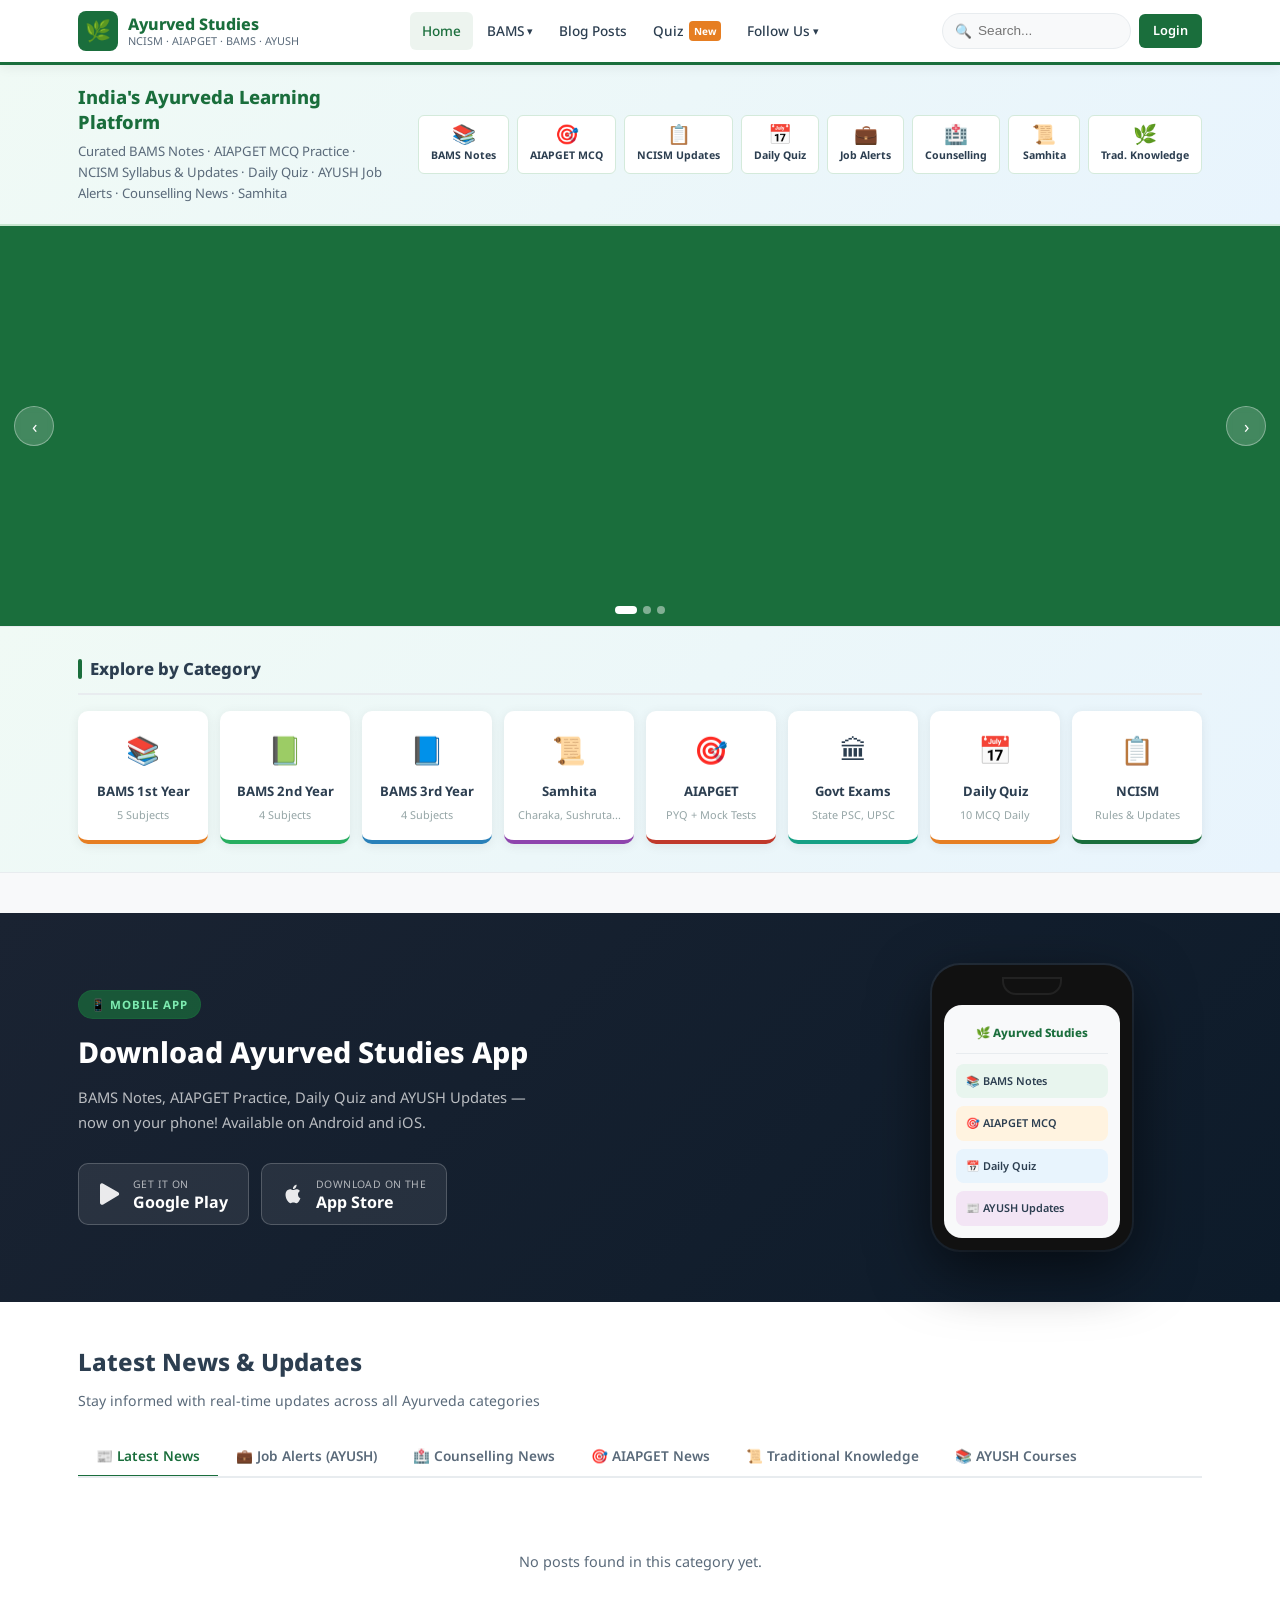
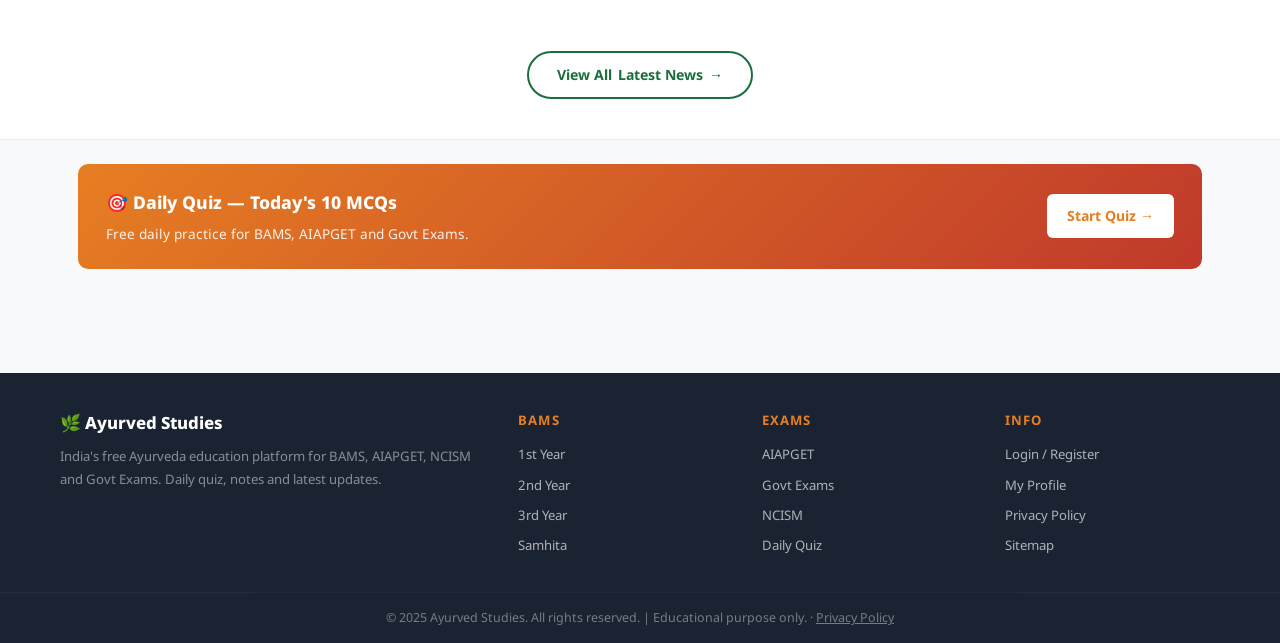
==== commit da40cb07: "fix: mobile responsive nav + footer, deploy to main public_html" ====
--- a/index.html
+++ b/index.html
@@ -41,7 +41,7 @@
 
       <!-- BAMS Dropdown -->
       <div class="nav-dropdown">
-        <a href="/category/bams" class="nav-dropdown-trigger">BAMS <span class="nav-caret">▾</span></a>
+        <a href="/category/bams" class="nav-dropdown-trigger" role="button">BAMS <span class="nav-caret">▾</span></a>
         <div class="nav-dropdown-menu">
           <a href="/category/bams-1st-year">📚 1st Year</a>
           <a href="/category/bams-2nd-year">📗 2nd Year</a>
--- a/assets/css/style.css
+++ b/assets/css/style.css
@@ -23,8 +23,8 @@
 
 /* ── Reset ─────────────────────────────────────────── */
 *,*::before,*::after{box-sizing:border-box;margin:0;padding:0}
-html{scroll-behavior:smooth}
-body{font-family:var(--font);background:var(--bg);color:var(--text);line-height:1.7;font-size:15px}
+html{scroll-behavior:smooth;overflow-x:hidden}
+body{font-family:var(--font);background:var(--bg);color:var(--text);line-height:1.7;font-size:15px;overflow-x:hidden}
 a{color:var(--primary);text-decoration:none}
 a:hover{color:var(--primary-dark)}
 img{max-width:100%;display:block}
@@ -336,3 +336,13 @@
 
 @media(max-width:768px){.footer-grid{grid-template-columns:1fr 1fr}}
 @media(max-width:480px){.footer-grid{grid-template-columns:1fr}}
+
+/* ── Mobile Global Fixes ─────────────────────────────── */
+@media(max-width:960px){
+  .nav-menu{display:none}
+  .nav-menu.open{display:flex;flex-direction:column}
+  section,div{max-width:100%;word-wrap:break-word}
+  .news-tabs-wrap{overflow-x:auto;-webkit-overflow-scrolling:touch;scrollbar-width:none}
+  .news-tabs-wrap::-webkit-scrollbar{display:none}
+  .news-tabs{flex-wrap:nowrap;min-width:max-content}
+}
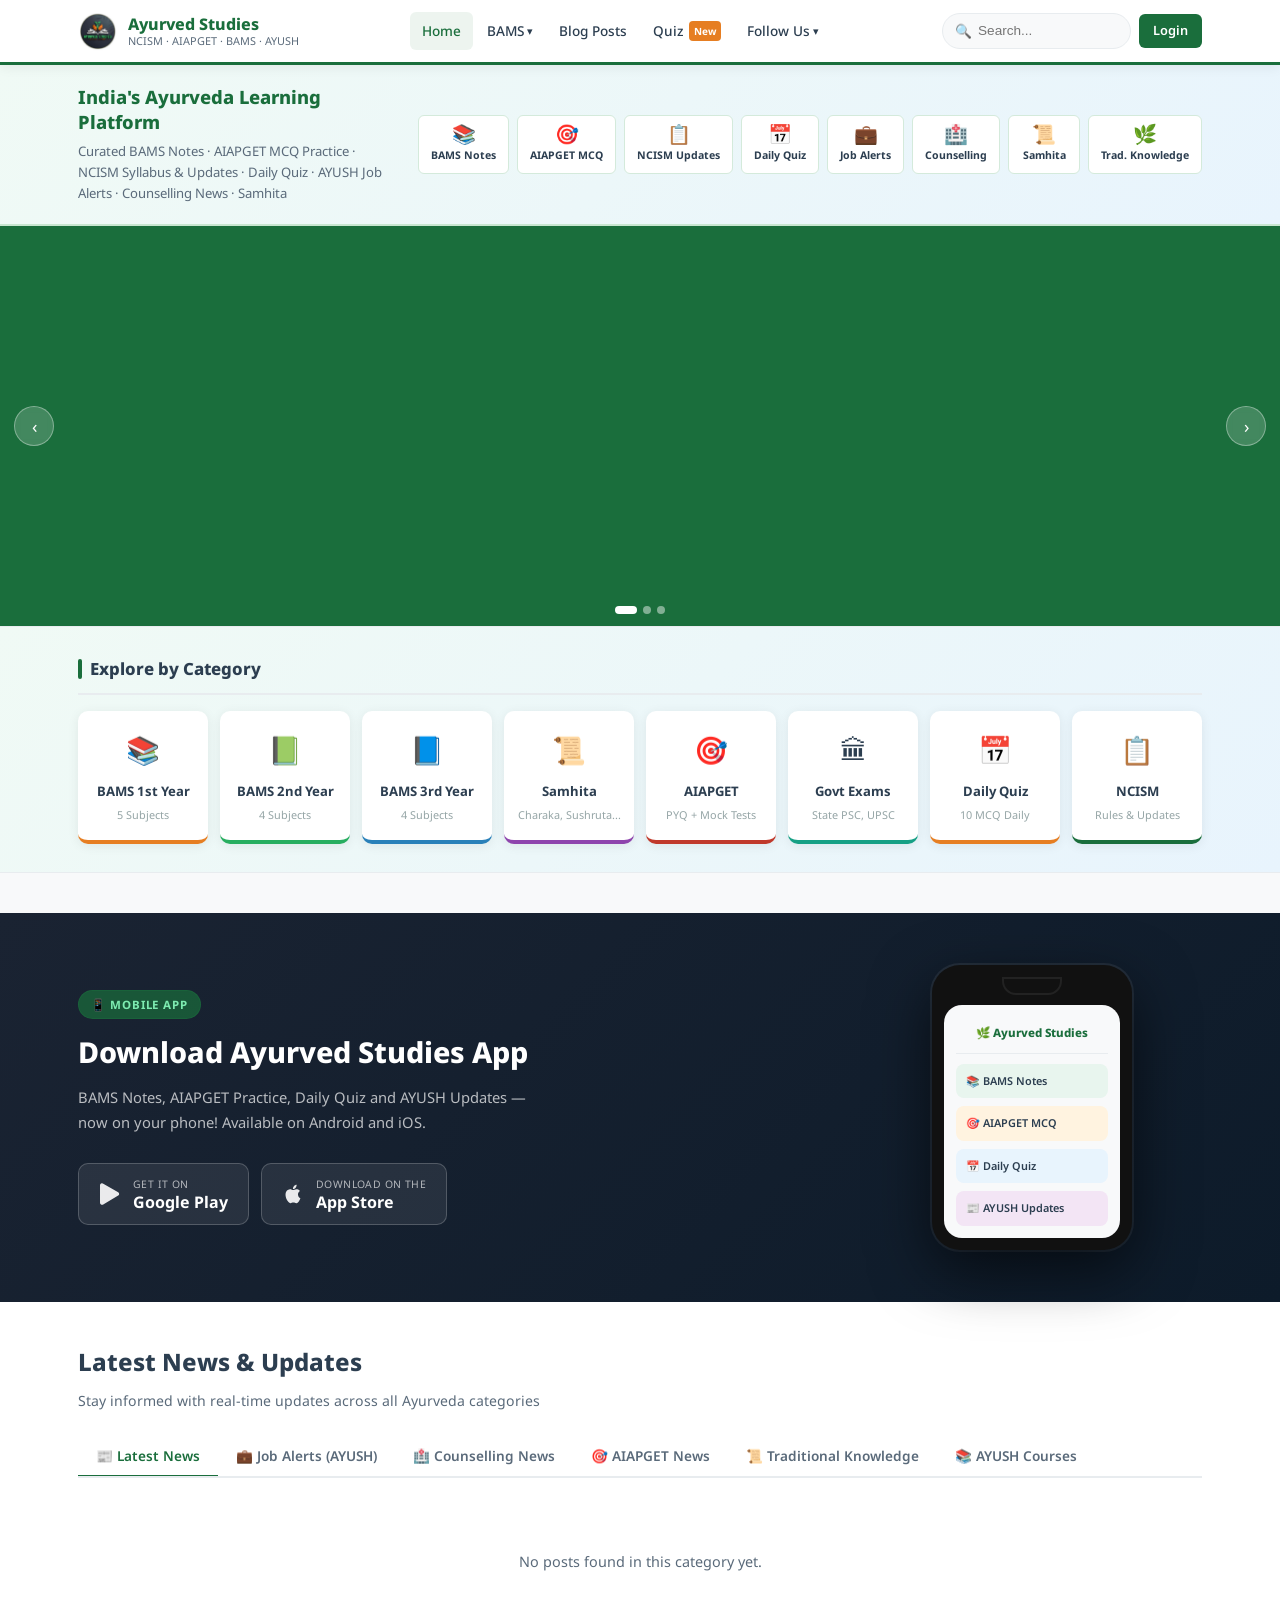
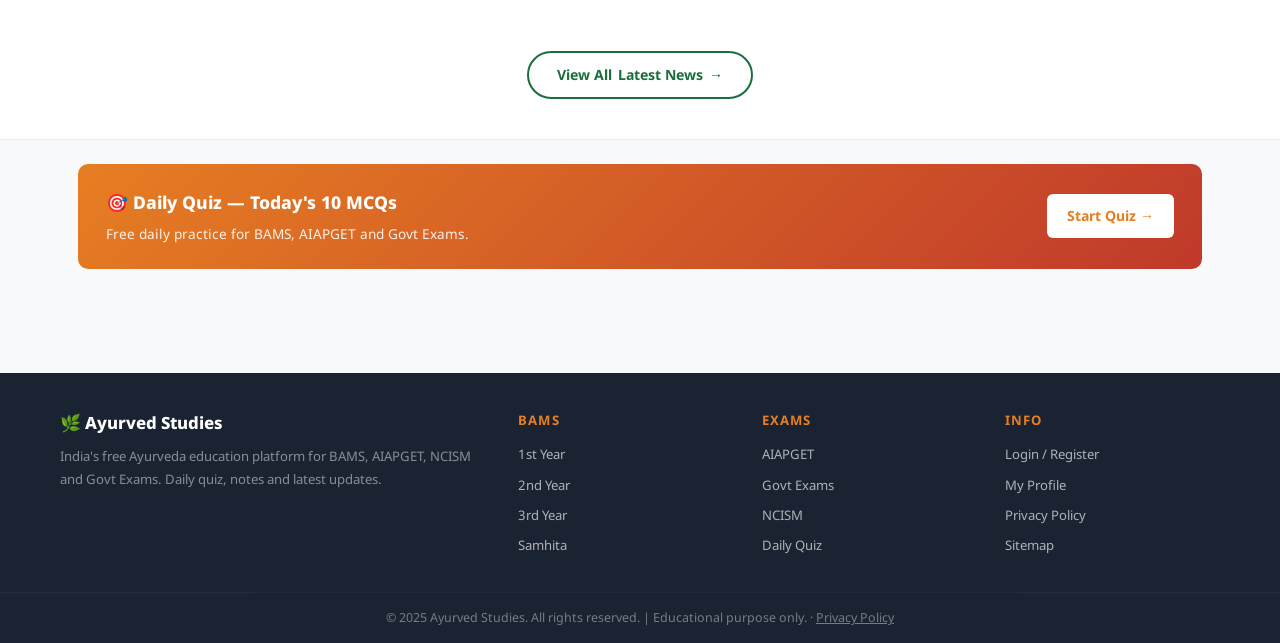
==== commit 22920bdf: "feat: add site logo (as.png) to all navbar and login header" ====
--- a/index.html
+++ b/index.html
@@ -29,7 +29,7 @@
   <div class="container nav-inner">
 
     <a href="/" class="nav-brand">
-      <div class="nav-brand-logo">🌿</div>
+      <img src="/assets/img/logo.png" alt="Ayurved Studies" class="nav-brand-logo">
       <div class="nav-brand-text">
         <span class="site-name">Ayurved Studies</span>
         <span class="site-tagline">NCISM · AIAPGET · BAMS · AYUSH</span>
--- a/assets/css/style.css
+++ b/assets/css/style.css
@@ -49,7 +49,7 @@
 .navbar{background:#fff;border-bottom:3px solid var(--primary);position:sticky;top:0;z-index:200;box-shadow:var(--shadow)}
 .nav-inner{display:flex;align-items:center;justify-content:space-between;height:62px;gap:16px}
 .nav-brand{display:flex;align-items:center;gap:10px;text-decoration:none}
-.nav-brand-logo{width:40px;height:40px;background:var(--primary);border-radius:8px;display:flex;align-items:center;justify-content:center;font-size:1.3rem;color:#fff;flex-shrink:0}
+.nav-brand-logo{width:40px;height:40px;border-radius:8px;object-fit:contain;flex-shrink:0}
 .nav-brand-text{line-height:1.2}
 .nav-brand-text .site-name{font-size:1rem;font-weight:800;color:var(--primary)}
 .nav-brand-text .site-tagline{font-size:0.68rem;color:var(--text-mid);display:block}
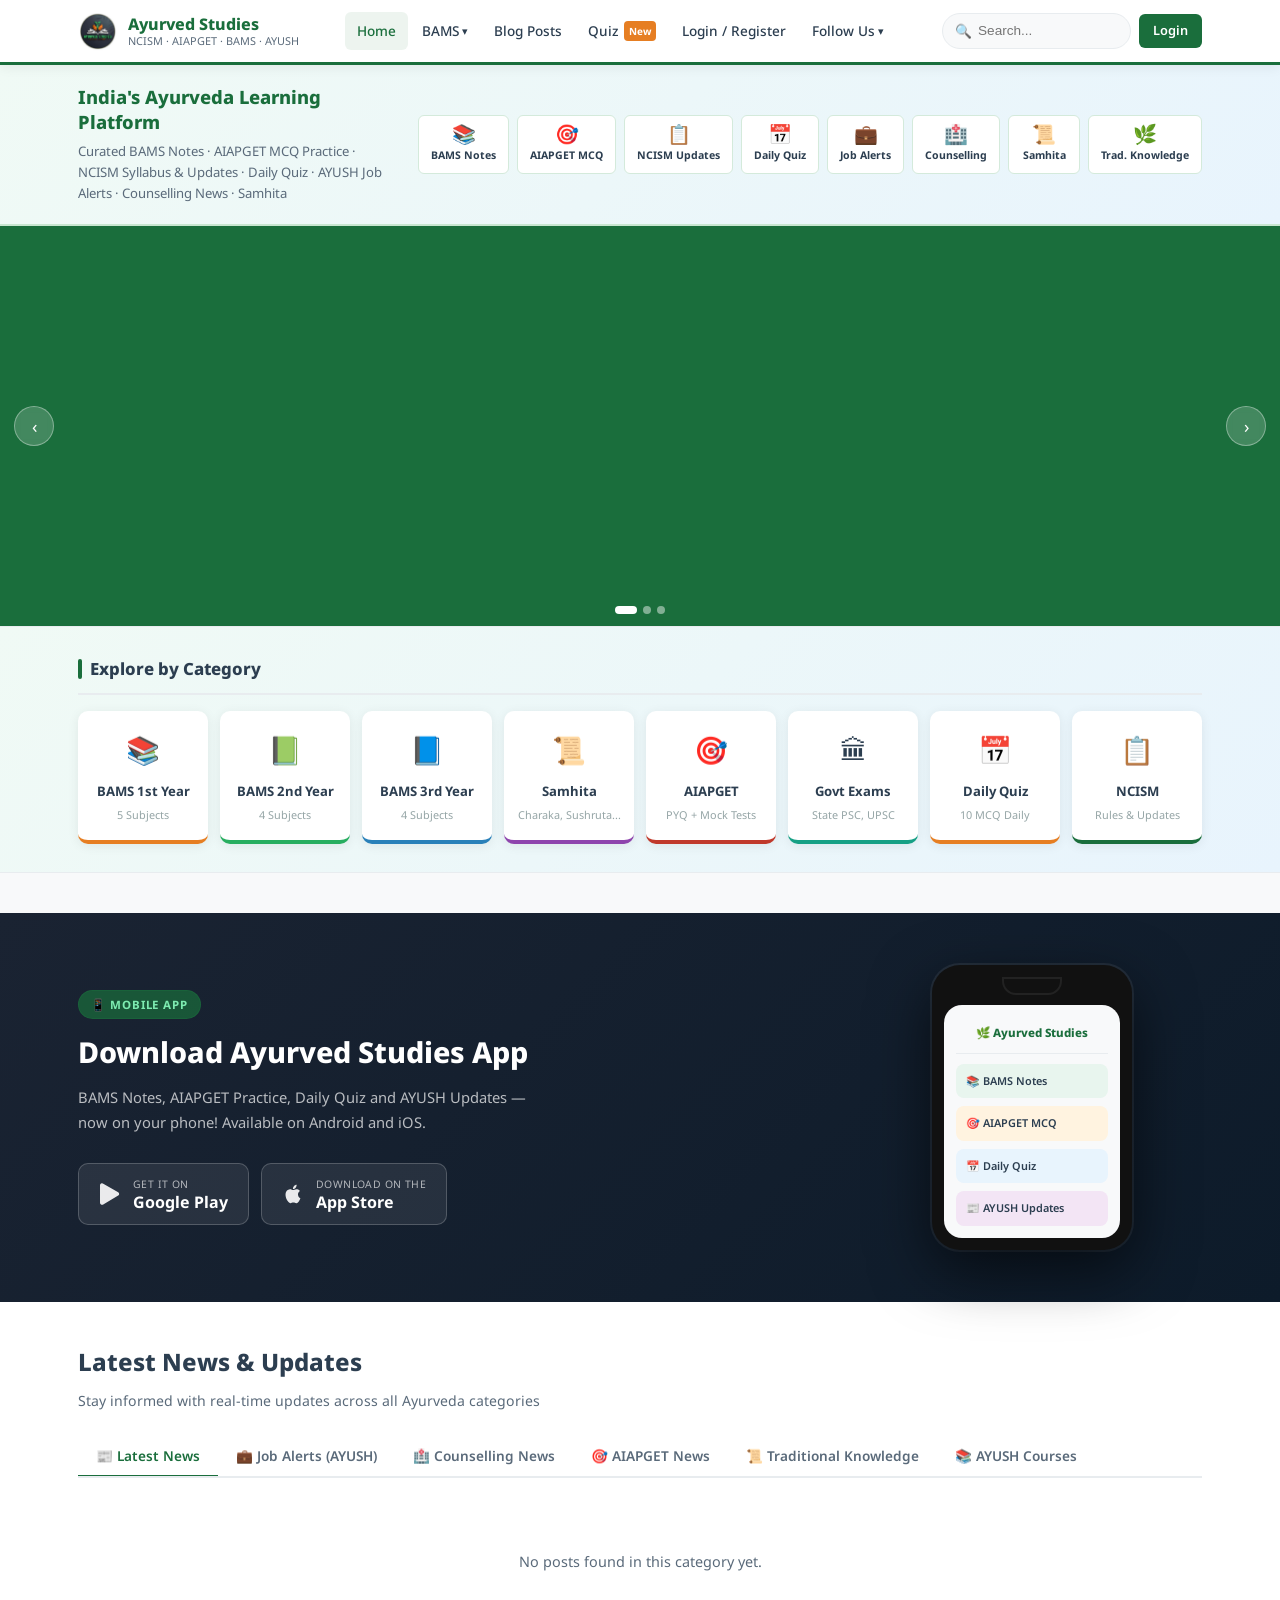
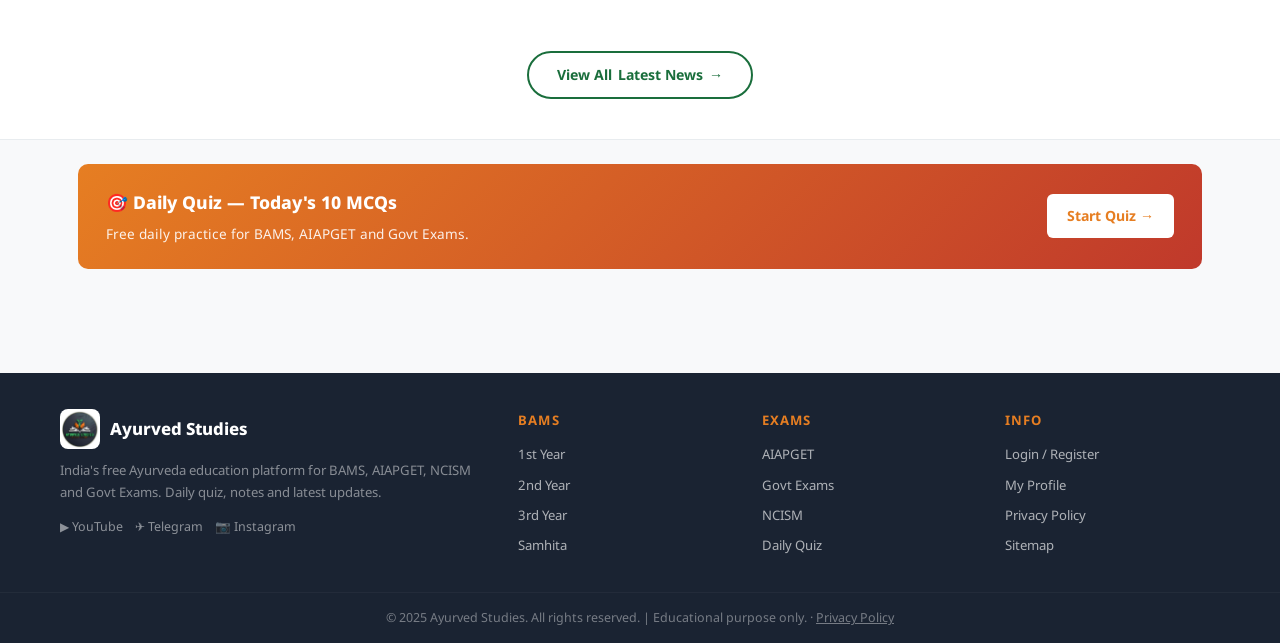
==== commit 358ce378: "fix: homepage mobile menu, slider, footer logo, feature icons, category badges - Mobile menu hamburg" ====
--- a/index.html
+++ b/index.html
@@ -54,6 +54,7 @@
 
       <a href="/blog-post/">Blog Posts</a>
       <a href="/pages/quiz.html">Quiz <span class="new-badge">New</span></a>
+      <a href="/pages/login.html" class="nav-mobile-login">Login / Register</a>
 
       <!-- Follow Us Dropdown -->
       <div class="nav-dropdown">
@@ -101,38 +102,14 @@
       </div>
 
       <div class="site-intro-features">
-        <a href="/category/bams" class="intro-feat">
-          <span class="intro-feat-icon">📚</span>
-          <span class="intro-feat-label">BAMS Notes</span>
-        </a>
-        <a href="/category/aiapget" class="intro-feat">
-          <span class="intro-feat-icon">🎯</span>
-          <span class="intro-feat-label">AIAPGET MCQ</span>
-        </a>
-        <a href="/category/ncism" class="intro-feat">
-          <span class="intro-feat-icon">📋</span>
-          <span class="intro-feat-label">NCISM Updates</span>
-        </a>
-        <a href="/pages/quiz.html" class="intro-feat">
-          <span class="intro-feat-icon">📅</span>
-          <span class="intro-feat-label">Daily Quiz</span>
-        </a>
-        <a href="/category/job-alerts-ayush" class="intro-feat">
-          <span class="intro-feat-icon">💼</span>
-          <span class="intro-feat-label">Job Alerts</span>
-        </a>
-        <a href="/category/counselling-news" class="intro-feat">
-          <span class="intro-feat-icon">🏥</span>
-          <span class="intro-feat-label">Counselling</span>
-        </a>
-        <a href="/category/samhita" class="intro-feat">
-          <span class="intro-feat-icon">📜</span>
-          <span class="intro-feat-label">Samhita</span>
-        </a>
-        <a href="/category/traditional-knowledge" class="intro-feat">
-          <span class="intro-feat-icon">🌿</span>
-          <span class="intro-feat-label">Trad. Knowledge</span>
-        </a>
+        <div class="intro-feat"><span class="intro-feat-icon">📚</span><span class="intro-feat-label">BAMS Notes</span></div>
+        <div class="intro-feat"><span class="intro-feat-icon">🎯</span><span class="intro-feat-label">AIAPGET MCQ</span></div>
+        <div class="intro-feat"><span class="intro-feat-icon">📋</span><span class="intro-feat-label">NCISM Updates</span></div>
+        <div class="intro-feat"><span class="intro-feat-icon">📅</span><span class="intro-feat-label">Daily Quiz</span></div>
+        <div class="intro-feat"><span class="intro-feat-icon">💼</span><span class="intro-feat-label">Job Alerts</span></div>
+        <div class="intro-feat"><span class="intro-feat-icon">🏥</span><span class="intro-feat-label">Counselling</span></div>
+        <div class="intro-feat"><span class="intro-feat-icon">📜</span><span class="intro-feat-label">Samhita</span></div>
+        <div class="intro-feat"><span class="intro-feat-icon">🌿</span><span class="intro-feat-label">Trad. Knowledge</span></div>
       </div>
 
     </div>
@@ -308,8 +285,16 @@
   <div class="container footer-top">
     <div class="footer-grid">
       <div class="footer-brand">
-        <div class="site-name">🌿 Ayurved Studies</div>
+        <div class="footer-logo-wrap">
+          <img src="/assets/img/logo.png" alt="Ayurved Studies" class="footer-logo">
+          <div class="site-name">Ayurved Studies</div>
+        </div>
         <p>India's free Ayurveda education platform for BAMS, AIAPGET, NCISM and Govt Exams. Daily quiz, notes and latest updates.</p>
+        <div class="footer-social">
+          <a href="#" aria-label="YouTube">▶ YouTube</a>
+          <a href="#" aria-label="Telegram">✈ Telegram</a>
+          <a href="#" aria-label="Instagram">📷 Instagram</a>
+        </div>
       </div>
       <div class="footer-col">
         <h4>BAMS</h4>
--- a/assets/css/style.css
+++ b/assets/css/style.css
@@ -71,14 +71,17 @@
 .nav-actions{display:flex;align-items:center;gap:8px;flex-shrink:0}
 .nav-search{display:flex;align-items:center;gap:6px;background:var(--bg);border:1.5px solid var(--border);border-radius:20px;padding:5px 12px;font-size:0.85rem}
 .nav-search input{border:none;background:transparent;outline:none;width:140px;font-size:0.85rem}
-.nav-hamburger{display:none;background:none;border:none;font-size:1.5rem;color:var(--text);padding:4px}
+.nav-hamburger{display:none;background:none;border:none;font-size:1.5rem;color:var(--text);padding:4px;min-width:44px;min-height:44px}
+.nav-mobile-login{display:none}
 
 @media(max-width:960px){
   .nav-menu{display:none;flex-direction:column;position:fixed;top:62px;left:0;right:0;background:#fff;padding:8px 12px 16px;border-bottom:2px solid var(--border);box-shadow:var(--shadow-lg);z-index:199;max-height:calc(100vh - 62px);overflow-y:auto}
   .nav-menu.open{display:flex}
   .nav-menu>a,.nav-dropdown-trigger{padding:11px 14px;border-radius:var(--radius-sm);width:100%;justify-content:space-between}
-  .nav-hamburger{display:block}
+  .nav-hamburger{display:flex;align-items:center;justify-content:center;z-index:201;position:relative;min-width:44px;min-height:44px}
   .nav-search{display:none}
+  .nav-actions{display:none}
+  .nav-mobile-login{display:flex;background:var(--primary);color:#fff!important;border-radius:var(--radius-sm);justify-content:center;margin-top:4px}
   /* Mobile dropdown */
   .nav-dropdown{width:100%}
   .nav-dropdown-menu{position:static;opacity:1;visibility:visible;transform:none;box-shadow:none;border:none;border-left:3px solid var(--primary);background:#f8fbf9;border-radius:0;margin:0 0 4px 10px;display:none}
@@ -99,8 +102,7 @@
 .site-intro-heading{font-size:1.15rem;font-weight:800;color:var(--primary);line-height:1.35;margin-bottom:6px}
 .site-intro-tagline{font-size:0.82rem;color:var(--text-mid);line-height:1.6}
 .site-intro-features{display:flex;flex-wrap:wrap;gap:8px;flex-shrink:0}
-.intro-feat{display:flex;flex-direction:column;align-items:center;gap:4px;background:#fff;border:1.5px solid #d4eadb;border-radius:var(--radius-sm);padding:8px 12px;text-decoration:none;transition:.18s;min-width:72px;text-align:center}
-.intro-feat:hover{border-color:var(--primary);background:#f0faf5;transform:translateY(-2px)}
+.intro-feat{display:flex;flex-direction:column;align-items:center;gap:4px;background:#fff;border:1.5px solid #d4eadb;border-radius:var(--radius-sm);padding:8px 12px;min-width:72px;text-align:center;cursor:default}
 .intro-feat-icon{font-size:1.2rem;line-height:1}
 .intro-feat-label{font-size:0.66rem;font-weight:700;color:var(--text);white-space:nowrap}
 @media(max-width:768px){.site-intro-inner{flex-direction:column;gap:16px}.site-intro-left{min-width:0}.site-intro-heading{font-size:1rem}}
@@ -126,6 +128,7 @@
 .slider-dots{position:absolute;bottom:12px;left:50%;transform:translateX(-50%);display:flex;gap:6px;z-index:10}
 .slider-dot{width:8px;height:8px;border-radius:50%;background:rgba(255,255,255,.45);cursor:pointer;transition:.2s;border:none;padding:0}
 .slider-dot.active{background:#fff;width:22px;border-radius:4px}
+.slide-no-img{width:100%;height:100%;display:flex;align-items:center;justify-content:center;min-height:160px}
 @media(max-width:640px){.slider-outer{aspect-ratio:16/9;max-height:220px}.slide-title{font-size:1rem}.slide-overlay{padding:16px 18px}.slider-btn{width:32px;height:32px;font-size:0.9rem}}
 
 /* ── Hero Banner (kept for inner pages) ─────────────── */
@@ -279,7 +282,7 @@
 .news-card-badges{display:flex;align-items:center;gap:6px;flex-wrap:wrap}
 .badge-new{background:#E74C3C;color:#fff;font-size:0.62rem;font-weight:700;padding:2px 7px;border-radius:3px;letter-spacing:.02em}
 .badge-must{background:#fff8e8;color:#b8620a;border:1px solid #f0d09a;font-size:0.62rem;font-weight:700;padding:2px 7px;border-radius:3px}
-.news-card-cat-badge{background:rgba(26,110,60,.1);color:var(--primary);font-size:0.62rem;font-weight:700;padding:2px 8px;border-radius:3px;text-transform:uppercase;letter-spacing:.03em}
+.news-card-cat-badge{background:var(--primary);color:#fff;font-size:0.65rem;font-weight:700;padding:3px 10px;border-radius:20px;text-transform:uppercase;letter-spacing:.04em;white-space:nowrap}
 .news-card-arrow{font-size:1rem;color:var(--primary);font-weight:700;flex-shrink:0;transition:.18s}
 .news-card:hover .news-card-arrow{transform:translateX(3px);color:var(--accent)}
 .news-card-title{font-size:0.92rem;font-weight:700;line-height:1.5;color:var(--text);display:-webkit-box;-webkit-line-clamp:2;-webkit-box-orient:vertical;overflow:hidden}
@@ -327,22 +330,33 @@
 .footer{background:#1a2332;color:rgba(255,255,255,.8);margin-top:40px}
 .footer-top{padding:36px 0 28px}
 .footer-grid{display:grid;grid-template-columns:2fr 1fr 1fr 1fr;gap:28px}
-.footer-brand .site-name{font-size:1.05rem;font-weight:800;color:#fff;margin-bottom:8px}
-.footer-brand p{font-size:0.82rem;opacity:.6;line-height:1.7}
+.footer-logo-wrap{display:flex;align-items:center;gap:10px;margin-bottom:10px}
+.footer-logo{width:40px;height:40px;border-radius:8px;object-fit:contain;flex-shrink:0}
+.footer-brand .site-name{font-size:1.05rem;font-weight:800;color:#fff}
+.footer-brand p{font-size:0.82rem;opacity:.6;line-height:1.7;margin-top:6px}
+.footer-social{display:flex;gap:12px;margin-top:12px;flex-wrap:wrap}
+.footer-social a{font-size:0.78rem;color:rgba(255,255,255,.5);transition:.18s}
+.footer-social a:hover{color:#fff}
 .footer-col h4{font-size:0.82rem;font-weight:700;text-transform:uppercase;letter-spacing:.08em;color:var(--accent);margin-bottom:12px}
-.footer-col a{display:block;font-size:0.82rem;color:rgba(255,255,255,.65);margin-bottom:8px;transition:.18s}
+.footer-col a{display:block;font-size:0.82rem;color:rgba(255,255,255,.65);margin-bottom:8px;transition:.18s;word-break:break-word}
 .footer-col a:hover{color:#fff}
-.footer-bottom{border-top:1px solid rgba(255,255,255,.08);padding:14px 0;text-align:center;font-size:0.78rem;opacity:.5}
-
-@media(max-width:768px){.footer-grid{grid-template-columns:1fr 1fr}}
-@media(max-width:480px){.footer-grid{grid-template-columns:1fr}}
+.footer-bottom{border-top:1px solid rgba(255,255,255,.08);padding:14px 0;text-align:center;font-size:0.78rem;opacity:.5;word-wrap:break-word}
+
+@media(max-width:768px){
+  .footer-grid{grid-template-columns:1fr 1fr}
+  .footer-top{padding:28px 0 20px}
+}
+@media(max-width:480px){
+  .footer-grid{grid-template-columns:1fr}
+  .footer-bottom{font-size:0.72rem;padding:12px 0}
+}
 
 /* ── Mobile Global Fixes ─────────────────────────────── */
 @media(max-width:960px){
-  .nav-menu{display:none}
-  .nav-menu.open{display:flex;flex-direction:column}
-  section,div{max-width:100%;word-wrap:break-word}
   .news-tabs-wrap{overflow-x:auto;-webkit-overflow-scrolling:touch;scrollbar-width:none}
   .news-tabs-wrap::-webkit-scrollbar{display:none}
   .news-tabs{flex-wrap:nowrap;min-width:max-content}
 }
+/* Slider track must NOT have max-width:100% or it breaks */
+.slider-track{max-width:none!important}
+.slider-outer{overflow:hidden!important}
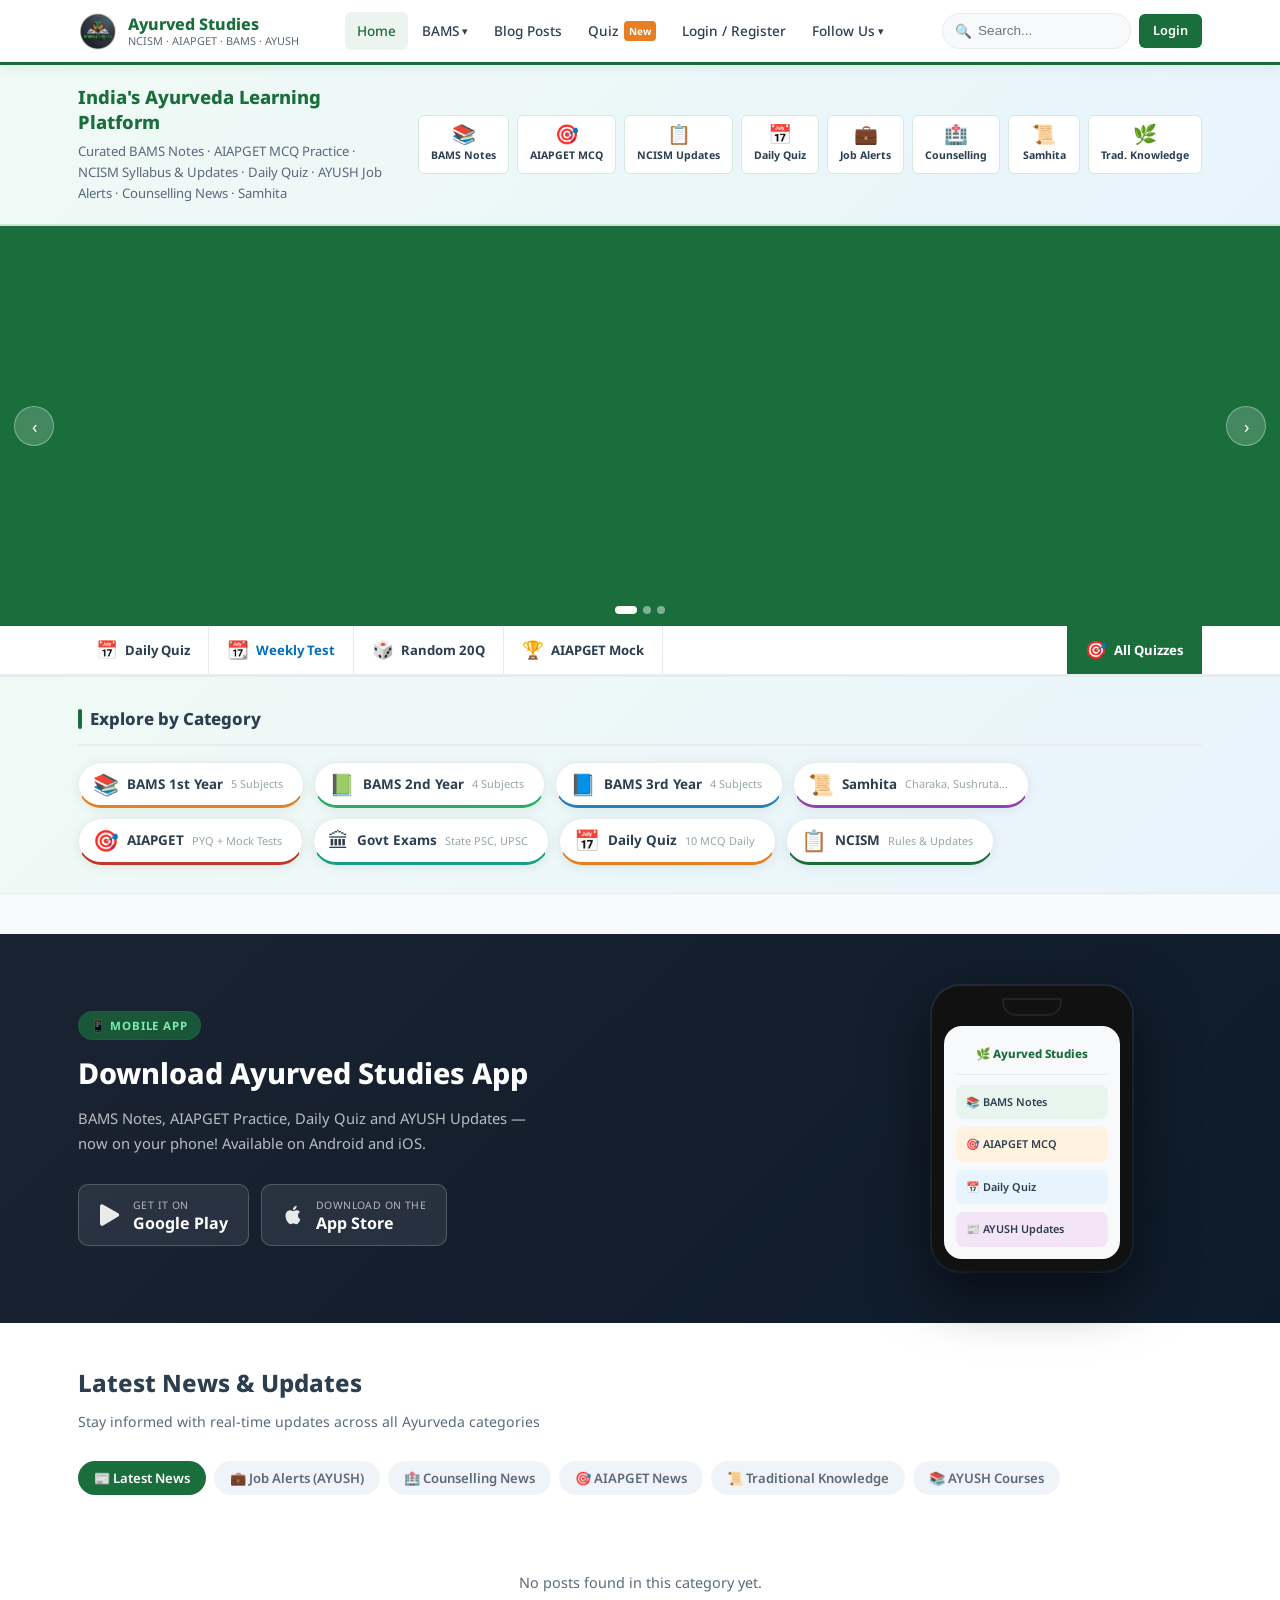
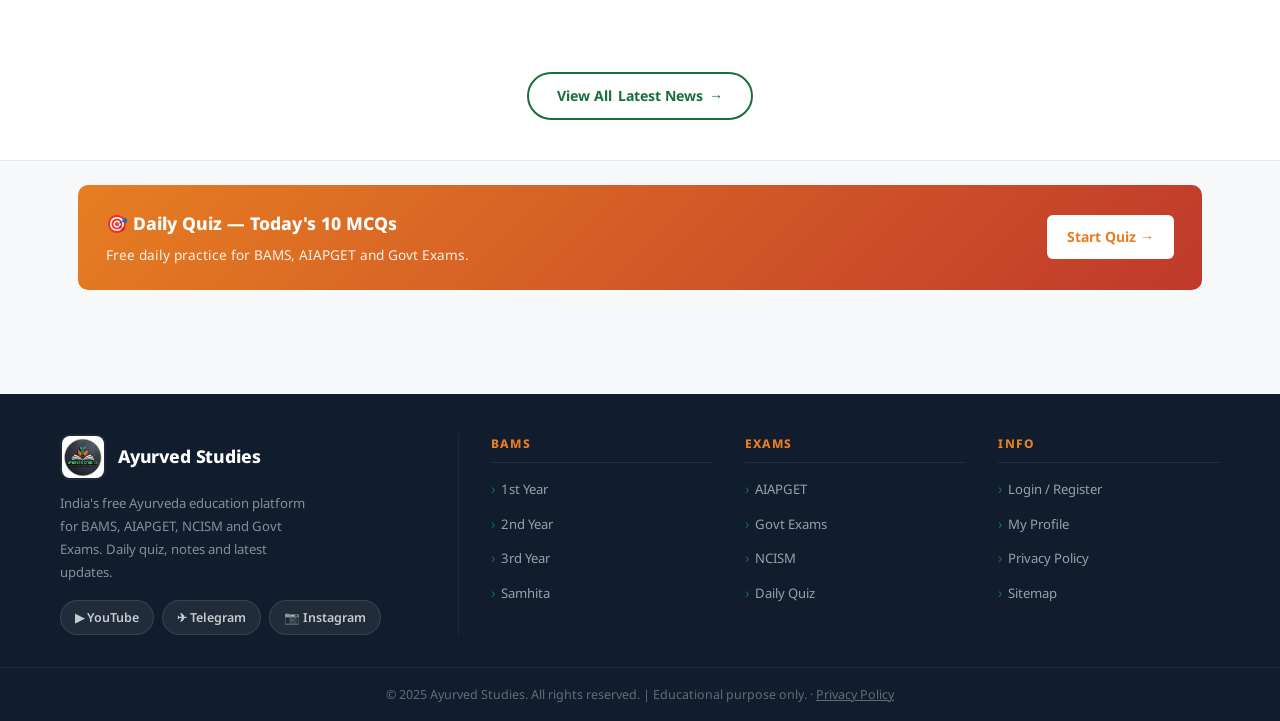
==== commit 30ab57a6: "feat: quiz page redesign, AdSense, Hindi→English, Weekly Test button - pages/quiz.html: combined sel" ====
--- a/index.html
+++ b/index.html
@@ -126,6 +126,47 @@
   </div>
   <!-- dots & controls injected by JS -->
 </section>
+
+<!-- ── Quick Quiz Actions ─────────────────────────── -->
+<div class="quick-quiz-bar">
+  <div class="container quick-quiz-inner">
+    <a href="/pages/quiz.html?type=daily" class="qqb-btn qqb-daily">
+      <span class="qqb-icon">📅</span>
+      <span class="qqb-label">Daily Quiz</span>
+    </a>
+    <a href="/pages/quiz.html?type=weekly" class="qqb-btn qqb-weekly">
+      <span class="qqb-icon">📆</span>
+      <span class="qqb-label">Weekly Test</span>
+    </a>
+    <a href="/pages/quiz.html?type=random" class="qqb-btn qqb-random">
+      <span class="qqb-icon">🎲</span>
+      <span class="qqb-label">Random 20Q</span>
+    </a>
+    <a href="/pages/quiz.html?type=mock" class="qqb-btn qqb-mock">
+      <span class="qqb-icon">🏆</span>
+      <span class="qqb-label">AIAPGET Mock</span>
+    </a>
+    <a href="/pages/quiz.html" class="qqb-btn qqb-all">
+      <span class="qqb-icon">🎯</span>
+      <span class="qqb-label">All Quizzes</span>
+    </a>
+  </div>
+</div>
+<style>
+.quick-quiz-bar{background:#fff;border-bottom:2px solid var(--border);padding:0}
+.quick-quiz-inner{display:flex;align-items:stretch;gap:0;overflow-x:auto;scrollbar-width:none}
+.quick-quiz-inner::-webkit-scrollbar{display:none}
+.qqb-btn{display:flex;align-items:center;gap:7px;padding:13px 18px;font-size:0.82rem;font-weight:700;color:var(--text);text-decoration:none;border-right:1px solid var(--border);white-space:nowrap;transition:.18s;flex-shrink:0}
+.qqb-btn:hover{background:#f0faf5;color:var(--primary)}
+.qqb-icon{font-size:1.1rem;line-height:1}
+.qqb-daily:hover{color:#E67E22;background:#fff8f0}
+.qqb-weekly{color:var(--blue)}.qqb-weekly:hover{background:#e8f4fd;color:var(--blue)}
+.qqb-random:hover{color:#8e44ad;background:#f5f0fb}
+.qqb-mock:hover{color:#c0392b;background:#fdf0f0}
+.qqb-all{border-right:none;background:var(--primary);color:#fff!important;margin-left:auto}
+.qqb-all:hover{background:var(--primary-dark)!important}
+@media(max-width:600px){.qqb-btn{padding:11px 14px;font-size:0.76rem}.qqb-all{margin-left:0}}
+</style>
 
 <!-- ── Category Cards ──────────────────────────────── -->
 <section class="categories-section">
--- a/assets/css/style.css
+++ b/assets/css/style.css
@@ -217,12 +217,12 @@
 
 /* ── Category Section ───────────────────────────────── */
 .categories-section{background:linear-gradient(135deg,#f0faf5 0%,#e8f4fd 100%);padding:28px 0;border-top:1px solid var(--border);border-bottom:1px solid var(--border)}
-.cat-cards{display:grid;grid-template-columns:repeat(auto-fill,minmax(130px,1fr));gap:12px}
-.cat-card{background:#fff;border-radius:var(--radius);padding:16px 12px;text-align:center;box-shadow:var(--shadow);transition:.2s;text-decoration:none;color:var(--text);border-bottom:4px solid transparent}
-.cat-card:hover{transform:translateY(-3px);box-shadow:var(--shadow-lg)}
-.cat-card .icon{font-size:1.7rem;margin-bottom:7px}
-.cat-card .name{font-size:0.82rem;font-weight:700;color:var(--text)}
-.cat-card .count{font-size:0.68rem;color:var(--text-light);margin-top:3px}
+.cat-cards{display:flex;flex-wrap:wrap;gap:10px}
+.cat-card{background:#fff;border-radius:50px;padding:10px 20px 10px 14px;text-align:left;box-shadow:var(--shadow);transition:.2s;text-decoration:none;color:var(--text);border:1.5px solid var(--border);display:inline-flex;align-items:center;gap:8px;border-bottom:3px solid transparent}
+.cat-card:hover{transform:translateY(-2px);box-shadow:var(--shadow-lg);border-color:currentColor}
+.cat-card .icon{font-size:1.3rem;line-height:1;flex-shrink:0}
+.cat-card .name{font-size:0.84rem;font-weight:700;color:var(--text)}
+.cat-card .count{font-size:0.68rem;color:var(--text-light);white-space:nowrap}
 
 /* ── Quiz Boxes Section ─────────────────────────────── */
 .quiz-boxes-section{padding:28px 0;background:#fff;border-bottom:1px solid var(--border)}
@@ -266,18 +266,23 @@
 .news-section-title{font-size:1.5rem;font-weight:800;color:var(--text);margin-bottom:6px}
 .news-section-sub{font-size:0.88rem;color:var(--text-mid)}
 /* Tabs */
-.news-tabs-wrap{overflow-x:auto;-webkit-overflow-scrolling:touch;scrollbar-width:none;margin-bottom:24px;border-bottom:2px solid var(--border)}
-.news-tabs-wrap::-webkit-scrollbar{display:none}
-.news-tabs{display:flex;gap:0;min-width:max-content}
-.news-tab{background:none;border:none;border-bottom:3px solid transparent;padding:10px 18px;font-size:0.85rem;font-weight:600;color:var(--text-mid);cursor:pointer;white-space:nowrap;transition:.18s;margin-bottom:-2px;font-family:var(--font)}
-.news-tab:hover{color:var(--primary)}
-.news-tab.active{color:var(--primary);border-bottom-color:var(--primary)}
+.news-tabs-wrap{margin-bottom:24px}
+.news-tabs{display:flex;gap:8px;flex-wrap:wrap;padding:4px 0}
+.news-tab{background:#f0f4f8;border:none;border-radius:24px;padding:8px 16px;font-size:0.82rem;font-weight:600;color:var(--text-mid);cursor:pointer;white-space:nowrap;transition:.18s;font-family:var(--font)}
+.news-tab:hover{background:#e0efe8;color:var(--primary)}
+.news-tab.active{background:var(--primary);color:#fff}
 /* News posts grid — 2 columns */
 .news-posts-grid{display:grid;grid-template-columns:repeat(2,1fr);gap:12px;min-height:120px}
 @media(max-width:640px){.news-posts-grid{grid-template-columns:1fr}}
 /* News card */
-.news-card{display:flex;flex-direction:column;gap:8px;background:#fff;border-radius:var(--radius);padding:16px 18px;border:1px solid var(--border);border-left:4px solid var(--primary);transition:.2s;text-decoration:none;color:var(--text)}
-.news-card:hover{box-shadow:0 4px 20px rgba(0,0,0,.08);border-color:#c8dcca;border-left-color:var(--accent);transform:translateY(-1px)}
+.news-card{display:flex;flex-direction:column;background:#fff;border-radius:var(--radius);overflow:hidden;border:1px solid var(--border);border-left:4px solid var(--primary);transition:.2s;text-decoration:none;color:var(--text)}
+.news-card:hover{box-shadow:0 4px 20px rgba(0,0,0,.08);border-color:#c8dcca;border-left-color:var(--accent);transform:translateY(-2px)}
+.news-card-img{aspect-ratio:16/7;overflow:hidden;background:#e8ecef;flex-shrink:0;border-left:none}
+.news-card-img img{width:100%;height:100%;object-fit:cover;display:block;transition:.35s}
+.news-card:hover .news-card-img img{transform:scale(1.04)}
+.news-card.has-img{border-left-color:transparent;border-top:3px solid var(--primary)}
+.news-card.has-img:hover{border-top-color:var(--accent)}
+.news-card-body{padding:14px 16px;display:flex;flex-direction:column;gap:7px;flex:1}
 .news-card-top{display:flex;align-items:center;justify-content:space-between;gap:8px}
 .news-card-badges{display:flex;align-items:center;gap:6px;flex-wrap:wrap}
 .badge-new{background:#E74C3C;color:#fff;font-size:0.62rem;font-weight:700;padding:2px 7px;border-radius:3px;letter-spacing:.02em}
@@ -327,35 +332,56 @@
 .tag.outline{background:transparent;border:1.5px solid var(--border);color:var(--text-mid)}
 
 /* ── Footer ─────────────────────────────────────────── */
-.footer{background:#1a2332;color:rgba(255,255,255,.8);margin-top:40px}
-.footer-top{padding:36px 0 28px}
-.footer-grid{display:grid;grid-template-columns:2fr 1fr 1fr 1fr;gap:28px}
-.footer-logo-wrap{display:flex;align-items:center;gap:10px;margin-bottom:10px}
-.footer-logo{width:40px;height:40px;border-radius:8px;object-fit:contain;flex-shrink:0}
-.footer-brand .site-name{font-size:1.05rem;font-weight:800;color:#fff}
-.footer-brand p{font-size:0.82rem;opacity:.6;line-height:1.7;margin-top:6px}
-.footer-social{display:flex;gap:12px;margin-top:12px;flex-wrap:wrap}
-.footer-social a{font-size:0.78rem;color:rgba(255,255,255,.5);transition:.18s}
-.footer-social a:hover{color:#fff}
-.footer-col h4{font-size:0.82rem;font-weight:700;text-transform:uppercase;letter-spacing:.08em;color:var(--accent);margin-bottom:12px}
-.footer-col a{display:block;font-size:0.82rem;color:rgba(255,255,255,.65);margin-bottom:8px;transition:.18s;word-break:break-word}
+.footer{background:#111c2d;color:rgba(255,255,255,.8);margin-top:40px}
+.footer-top{padding:40px 0 32px}
+.footer-grid{display:grid;grid-template-columns:1.8fr 1fr 1fr 1fr;gap:32px;align-items:start}
+
+/* Brand */
+.footer-logo-wrap{display:flex;align-items:center;gap:12px;margin-bottom:12px}
+.footer-logo{width:46px;height:46px;border-radius:10px;object-fit:contain;flex-shrink:0;background:rgba(255,255,255,.06);padding:2px}
+.footer-brand .site-name{font-size:1.1rem;font-weight:800;color:#fff;letter-spacing:-.01em}
+.footer-brand p{font-size:0.82rem;color:rgba(255,255,255,.5);line-height:1.75;margin-top:4px;max-width:260px}
+.footer-social{display:flex;gap:8px;margin-top:16px;flex-wrap:wrap}
+.footer-social a{font-size:0.78rem;font-weight:600;color:rgba(255,255,255,.75);background:rgba(255,255,255,.07);border:1px solid rgba(255,255,255,.1);border-radius:22px;padding:6px 14px;transition:.2s;text-decoration:none;display:inline-flex;align-items:center;gap:4px}
+.footer-social a:hover{color:#fff;background:var(--primary);border-color:var(--primary)}
+
+/* Divider between brand and links on desktop */
+.footer-brand{padding-right:16px;border-right:1px solid rgba(255,255,255,.06)}
+
+/* Link columns */
+.footer-col h4{font-size:0.75rem;font-weight:800;text-transform:uppercase;letter-spacing:.1em;color:var(--accent);margin-bottom:14px;padding-bottom:8px;border-bottom:1px solid rgba(255,255,255,.07)}
+.footer-col a{display:flex;align-items:center;gap:6px;font-size:0.82rem;color:rgba(255,255,255,.58);margin-bottom:10px;transition:.18s;text-decoration:none}
+.footer-col a::before{content:'›';font-size:0.9rem;color:var(--primary);flex-shrink:0;transition:.18s}
 .footer-col a:hover{color:#fff}
-.footer-bottom{border-top:1px solid rgba(255,255,255,.08);padding:14px 0;text-align:center;font-size:0.78rem;opacity:.5;word-wrap:break-word}
-
-@media(max-width:768px){
-  .footer-grid{grid-template-columns:1fr 1fr}
+.footer-col a:hover::before{transform:translateX(2px)}
+
+/* Bottom bar */
+.footer-bottom{border-top:1px solid rgba(255,255,255,.07);padding:16px 0;text-align:center;font-size:0.78rem;color:rgba(255,255,255,.35)}
+
+@media(max-width:900px){
+  .footer-grid{grid-template-columns:1fr 1fr;gap:0}
+  .footer-brand{grid-column:1/-1;border-right:none;border-bottom:1px solid rgba(255,255,255,.07);padding:0 0 24px;margin-bottom:24px}
+  .footer-col{padding:0 12px 20px 0}
   .footer-top{padding:28px 0 20px}
 }
 @media(max-width:480px){
-  .footer-grid{grid-template-columns:1fr}
-  .footer-bottom{font-size:0.72rem;padding:12px 0}
+  .footer-grid{grid-template-columns:1fr 1fr;gap:0}
+  .footer-brand{grid-column:1/-1}
+  .footer-brand p{max-width:100%}
+  .footer-social{gap:6px}
+  .footer-col{padding:0 8px 18px 0}
+  .footer-bottom{font-size:0.72rem;padding:14px 0;line-height:1.6}
 }
 
 /* ── Mobile Global Fixes ─────────────────────────────── */
-@media(max-width:960px){
-  .news-tabs-wrap{overflow-x:auto;-webkit-overflow-scrolling:touch;scrollbar-width:none}
-  .news-tabs-wrap::-webkit-scrollbar{display:none}
-  .news-tabs{flex-wrap:nowrap;min-width:max-content}
+@media(max-width:640px){
+  .cat-cards{gap:7px}
+  .cat-card{padding:7px 13px 7px 10px}
+  .cat-card .icon{font-size:1.1rem}
+  .cat-card .name{font-size:0.78rem}
+  .cat-card .count{display:none}
+  .news-section-title{font-size:1.2rem}
+  .news-tab{padding:7px 13px;font-size:0.78rem}
 }
 /* Slider track must NOT have max-width:100% or it breaks */
 .slider-track{max-width:none!important}
